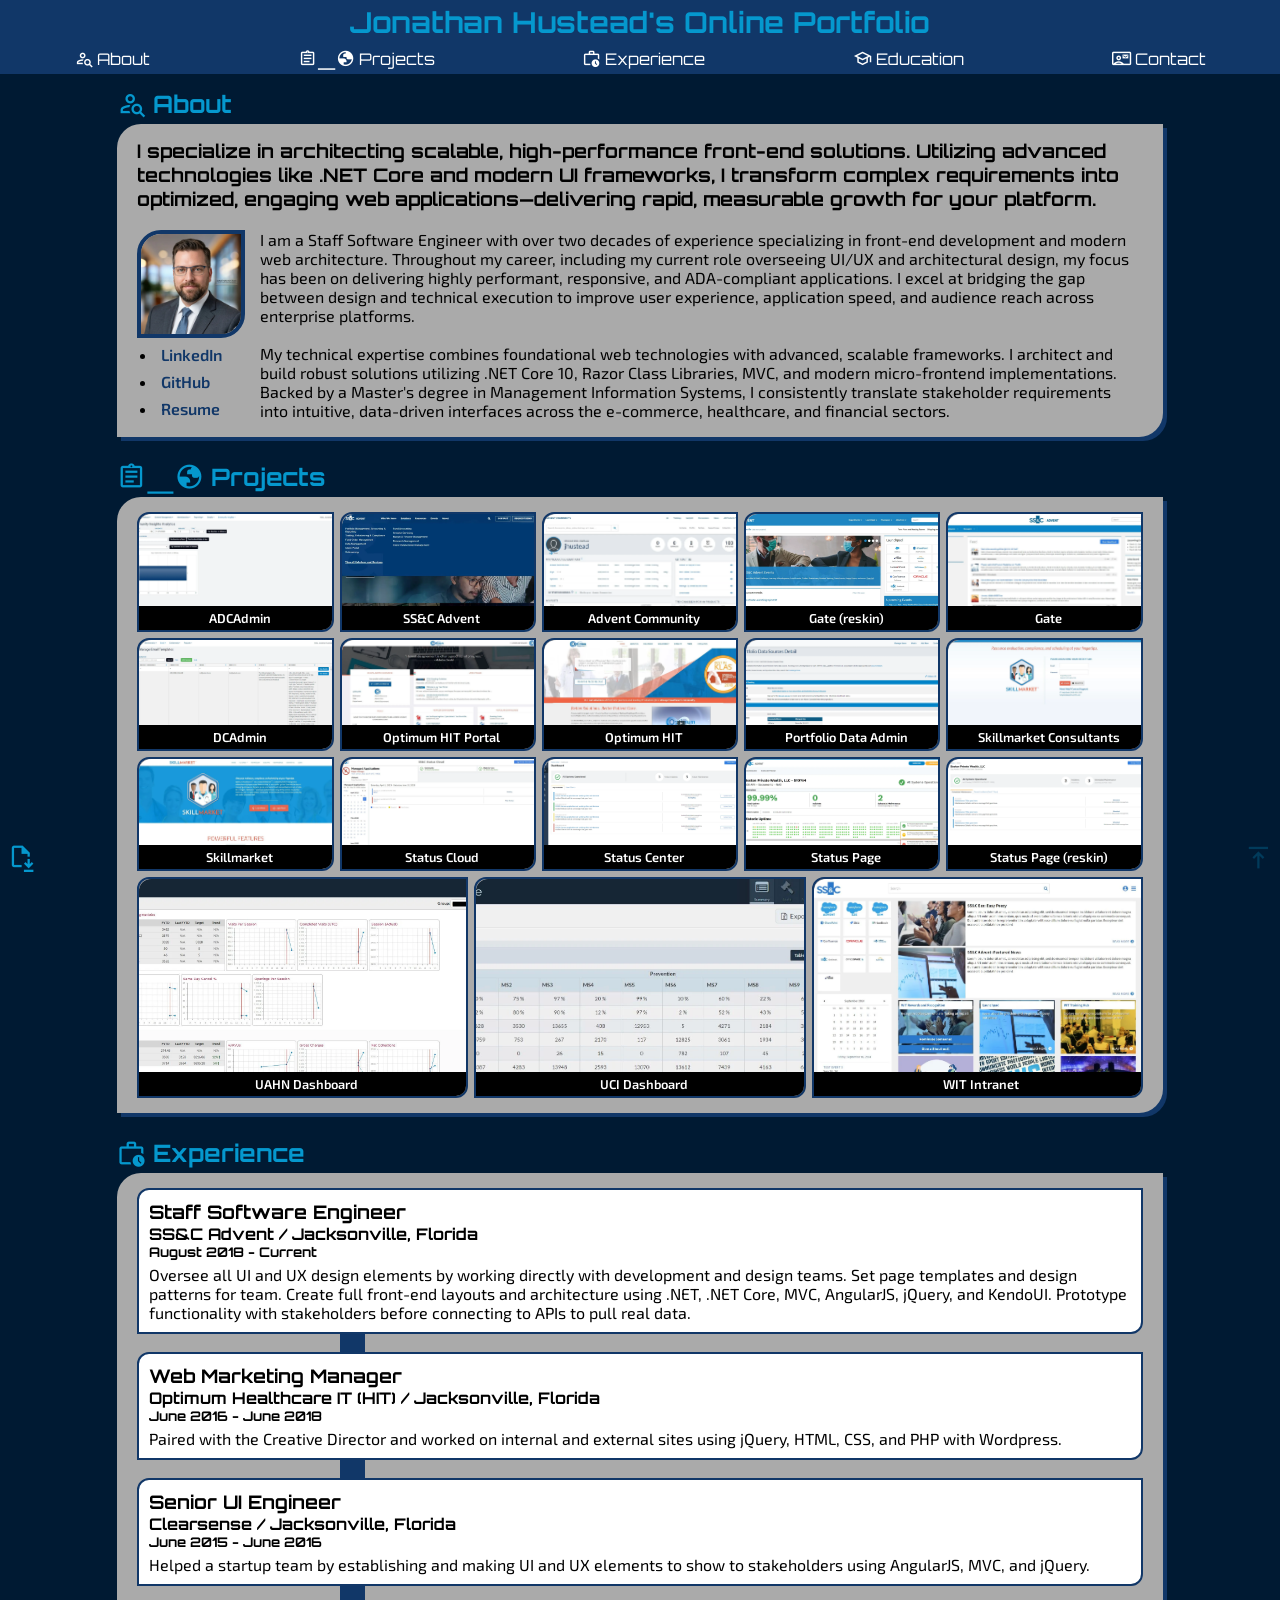
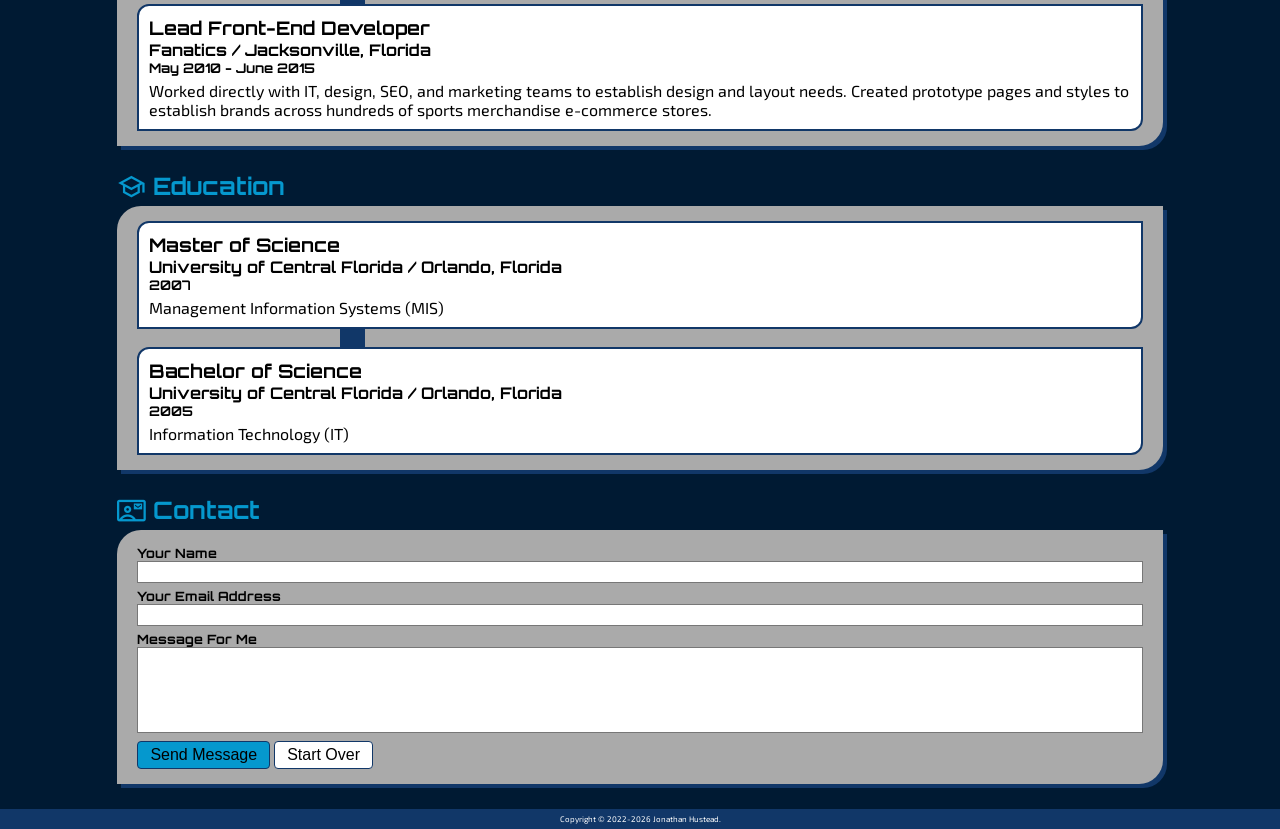
==== index.html @ 358a7ea8 "Added extra line separation in about description" ====
<!doctype html>
<html lang="en">
  <head>
    <!-- Google tag (gtag.js) -->
    <script
      async
      src="https://www.googletagmanager.com/gtag/js?id=G-3V7T5EEXN1"
    ></script>
    <script>
      window.dataLayer = window.dataLayer || [];
      function gtag() {
        dataLayer.push(arguments);
      }
      gtag("js", new Date());

      gtag("config", "G-3V7T5EEXN1");
    </script>

    <meta charset="utf-8" />
    <meta name="viewport" content="width=device-width, initial-scale=1" />
    <meta name="author" content="Jonathan Hustead" />
    <meta name="description" content="Jonathan Hustead's Online Portfolio" />
    <meta
      name="keywords"
      content="jonathan hustead,front end engineer,front end developer,ui,ui developer,ui engineer,ui designer,ux developer,ux engineer,web developer,web engineer,staff software engineer,webmaster,game designer"
    />

    <title>Jonathan Hustead's Online Portfolio</title>

    <link rel="icon" type="image/png" href="/favicon-96x96.png" sizes="96x96" />
    <link rel="icon" type="image/svg+xml" href="/favicon.svg" />
    <link rel="shortcut icon" href="/favicon.ico" />
    <link rel="apple-touch-icon" sizes="180x180" href="/apple-touch-icon.png" />
    <meta name="apple-mobile-web-app-title" content="JonathanHustead.com" />
    <link rel="manifest" href="/site.webmanifest" />
    <link rel="preconnect" href="https://fonts.googleapis.com" />
    <link rel="preconnect" href="https://fonts.gstatic.com" crossorigin />
    <link
      rel="preload"
      as="style"
      onload="
        this.onload = null;
        this.rel = 'stylesheet';
      "
      href="https://fonts.googleapis.com/css2?family=Exo+2:ital,wght@0,100..900;1,100..900&family=Orbitron:wght@400..900&display=swap"
    />
    <noscript
      ><link
        rel="stylesheet"
        href="https://fonts.googleapis.com/css2?family=Exo+2:ital,wght@0,100..900;1,100..900&family=Orbitron:wght@400..900&display=swap"
    /></noscript>

    <link
      rel="preload"
      as="style"
      onload="
        this.onload = null;
        this.rel = 'stylesheet';
      "
      href="https://fonts.googleapis.com/css2?family=Material+Symbols+Outlined:opsz,wght,FILL,GRAD@20..48,100..700,0..1,-50..200"
    />
    <noscript
      ><link
        rel="stylesheet"
        href="https://fonts.googleapis.com/css2?family=Material+Symbols+Outlined:opsz,wght,FILL,GRAD@20..48,100..700,0..1,-50..200"
    /></noscript>

    <link
      rel="preload"
      as="style"
      onload="
        this.onload = null;
        this.rel = 'stylesheet';
      "
      href="styles/global.css"
    />
    <noscript><link rel="stylesheet" href="styles/global.css" /></noscript>

    <link
      rel="preload"
      as="style"
      onload="
        this.onload = null;
        this.rel = 'stylesheet';
      "
      href="styles/responsive.css"
    />
    <noscript><link rel="stylesheet" href="styles/responsive.css" /></noscript>

    <script
      src="https://code.jquery.com/jquery-3.7.1.min.js"
      integrity="sha256-/JqT3SQfawRcv/BIHPThkBvs0OEvtFFmqPF/lYI/Cxo="
      crossorigin="anonymous"
    ></script>
  </head>

  <body>
    <header id="top">
      <h1 class="header-title">Jonathan Hustead's Online Portfolio</h1>
      <nav class="navbar">
        <a href="#about" title="About">
          <span class="material-symbols-outlined"> person_search </span>
          About
        </a>
        <a href="#projects" title="Projects">
          <span class="material-symbols-outlined"> assignment_globe </span>
          Projects
        </a>
        <a href="#experience" title="Experience">
          <span class="material-symbols-outlined"> work_history </span>
          Experience
        </a>
        <a href="#education" title="Education">
          <span class="material-symbols-outlined"> school </span>
          Education
        </a>
        <a href="#contact" title="Contact">
          <span class="material-symbols-outlined"> contact_mail </span>
          Contact
        </a>
      </nav>
    </header>
    <main>
      <div id="about">
        <h2>
          <span class="material-symbols-outlined"> person_search </span>
          About
        </h2>
        <div class="card">
          <h3>
            I specialize in architecting scalable, high-performance front-end
            solutions. Utilizing advanced technologies like .NET Core and modern
            UI frameworks, I transform complex requirements into optimized,
            engaging web applications—delivering rapid, measurable growth for
            your platform.
          </h3>
          <div class="content">
            <div>
              <img
                id="about-img"
                src="images/jonathanhustead.webp"
                alt="Jonathan Hustead"
                width="100"
                height="100"
              />
              <ul id="about-links">
                <li>
                  <a
                    href="https://www.linkedin.com/in/jmhustead"
                    target="_blank"
                    title="My LinkedIn Page"
                    >LinkedIn</a
                  >
                </li>
                <li>
                  <a
                    href="https://github.com/jmhustead81"
                    target="_blank"
                    title="My GitHub Repos"
                    >GitHub</a
                  >
                </li>
                <li>
                  <a
                    href="docs/Resume_Jonathan-Hustead_Front-End-Software-Engineer.pdf"
                    target="_blank"
                    title="Download My Resume"
                    >Resume</a
                  >
                </li>
              </ul>
            </div>
            <p>
              I am a Staff Software Engineer with over two decades of experience
              specializing in front-end development and modern web architecture.
              Throughout my career, including my current role overseeing UI/UX
              and architectural design, my focus has been on delivering highly
              performant, responsive, and ADA-compliant applications. I excel at
              bridging the gap between design and technical execution to improve
              user experience, application speed, and audience reach across
              enterprise platforms.
              <br /><br />
              My technical expertise combines foundational web technologies with
              advanced, scalable frameworks. I architect and build robust
              solutions utilizing .NET Core 10, Razor Class Libraries, MVC, and
              modern micro-frontend implementations. Backed by a Master's degree
              in Management Information Systems, I consistently translate
              stakeholder requirements into intuitive, data-driven interfaces
              across the e-commerce, healthcare, and financial sectors.
            </p>
          </div>
        </div>
      </div>
      <div id="projects">
        <h2>
          <span class="material-symbols-outlined"> assignment_globe </span>
          Projects
        </h2>
        <div class="card">
          <div id="projects-container">
            <figure class="projects-item">
              <a href="javascript:;" title="ADCAdmin">
                <img src="images/projects/web-adcadmin.webp" alt="ADCAdmin" />
                <figcaption>ADCAdmin</figcaption>
              </a>
            </figure>
            <figure class="projects-item">
              <a href="javascript:;" title="SS&amp;C Advent">
                <img
                  src="images/projects/web-advent.webp"
                  alt="SS&amp;C Advent"
                />
                <figcaption>SS&amp;C Advent</figcaption>
              </a>
            </figure>
            <figure class="projects-item">
              <a href="javascript:;" title="Advent Community">
                <img
                  src="images/projects/web-adventcommunity.webp"
                  alt="Advent Community"
                />
                <figcaption>Advent Community</figcaption>
              </a>
            </figure>
            <figure class="projects-item">
              <a href="javascript:;" title="Gate (reskin)">
                <img
                  src="images/projects/web-adventgate-reskin.webp"
                  alt="Gate (reskin)"
                />
                <figcaption>Gate (reskin)</figcaption>
              </a>
            </figure>
            <figure class="projects-item">
              <a href="javascript:;" title="Gate">
                <img src="images/projects/web-adventgate.webp" alt="Gate" />
                <figcaption>Gate</figcaption>
              </a>
            </figure>
            <figure class="projects-item">
              <a href="javascript:;" title="DCAdmin">
                <img src="images/projects/web-dcadmin.webp" alt="DCAdmin" />
                <figcaption>DCAdmin</figcaption>
              </a>
            </figure>
            <figure class="projects-item">
              <a href="javascript:;" title="Optimum HIT Portal">
                <img
                  src="images/projects/web-optimumhit-portal.webp"
                  alt="Optimum HIT Portal"
                />
                <figcaption>Optimum HIT Portal</figcaption>
              </a>
            </figure>
            <figure class="projects-item">
              <a href="javascript:;" title="Optimum HIT">
                <img
                  src="images/projects/web-optimumhit.webp"
                  alt="Optimum HIT"
                />
                <figcaption>Optimum HIT</figcaption>
              </a>
            </figure>
            <figure class="projects-item">
              <a href="javascript:;" title="Portfolio Data Admin">
                <img
                  src="images/projects/web-portfoliodata.webp"
                  alt="Portfolio Data Admin"
                />
                <figcaption>Portfolio Data Admin</figcaption>
              </a>
            </figure>
            <figure class="projects-item">
              <a href="javascript:;" title="Skillmarket Consultants">
                <img
                  src="images/projects/web-skillmarket-consultants.webp"
                  alt="Skillmarket Consultants"
                />
                <figcaption>Skillmarket Consultants</figcaption>
              </a>
            </figure>
            <figure class="projects-item">
              <a href="javascript:;" title="Skillmarket">
                <img
                  src="images/projects/web-skillmarket.webp"
                  alt="Skillmarket"
                />
                <figcaption>Skillmarket</figcaption>
              </a>
            </figure>
            <figure class="projects-item">
              <a href="javascript:;" title="Status Cloud">
                <img
                  src="images/projects/web-status-cloud.webp"
                  alt="Status Cloud"
                />
                <figcaption>Status Cloud</figcaption>
              </a>
            </figure>
            <figure class="projects-item">
              <a href="javascript:;" title="Status Center">
                <img
                  src="images/projects/web-statuscenter.webp"
                  alt="Status Center"
                />
                <figcaption>Status Center</figcaption>
              </a>
            </figure>
            <figure class="projects-item">
              <a href="javascript:;" title="Status Page">
                <img
                  src="images/projects/web-statuspage.webp"
                  alt="Status Page"
                />
                <figcaption>Status Page</figcaption>
              </a>
            </figure>
            <figure class="projects-item">
              <a href="javascript:;" title="Status Page (reskin)">
                <img
                  src="images/projects/web-statuspage2.webp"
                  alt="Status Page (reskin)"
                />
                <figcaption>Status Page (reskin)</figcaption>
              </a>
            </figure>
            <figure class="projects-item">
              <a href="javascript:;" title="UAHN Dashboard">
                <img src="images/projects/web-uahn.webp" alt="UAHN Dashboard" />
                <figcaption>UAHN Dashboard</figcaption>
              </a>
            </figure>
            <figure class="projects-item">
              <a href="javascript:;" title="UCI Dashboard">
                <img src="images/projects/web-uci.webp" alt="UCI Dashboard" />
                <figcaption>UCI Dashboard</figcaption>
              </a>
            </figure>
            <figure class="projects-item">
              <a href="javascript:;" title="WIT Intranet">
                <img
                  src="images/projects/web-wit-intranet.webp"
                  alt="WIT Intranet"
                />
                <figcaption>WIT Intranet</figcaption>
              </a>
            </figure>
          </div>
        </div>
      </div>
      <div id="experience">
        <h2>
          <span class="material-symbols-outlined"> work_history </span>
          Experience
        </h2>
        <div class="card">
          <div id="experience-container">
            <div class="experience-item">
              <h3>Staff Software Engineer</h3>
              <h4>SS&amp;C Advent / Jacksonville, Florida</h4>
              <h5>August 2018 - Current</h5>
              <p>
                Oversee all UI and UX design elements by working directly with
                development and design teams. Set page templates and design
                patterns for team. Create full front-end layouts and
                architecture using .NET, .NET Core, MVC, AngularJS, jQuery, and
                KendoUI. Prototype functionality with stakeholders before
                connecting to APIs to pull real data.
              </p>
            </div>
            <div class="experience-item">
              <h3>Web Marketing Manager</h3>
              <h4>Optimum Healthcare IT (HIT) / Jacksonville, Florida</h4>
              <h5>June 2016 - June 2018</h5>
              <p>
                Paired with the Creative Director and worked on internal and
                external sites using jQuery, HTML, CSS, and PHP with Wordpress.
              </p>
            </div>
            <div class="experience-item">
              <h3>Senior UI Engineer</h3>
              <h4>Clearsense / Jacksonville, Florida</h4>
              <h5>June 2015 - June 2016</h5>
              <p>
                Helped a startup team by establishing and making UI and UX
                elements to show to stakeholders using AngularJS, MVC, and
                jQuery.
              </p>
            </div>
            <div class="experience-item">
              <h3>Lead Front-End Developer</h3>
              <h4>Fanatics / Jacksonville, Florida</h4>
              <h5>May 2010 - June 2015</h5>
              <p>
                Worked directly with IT, design, SEO, and marketing teams to
                establish design and layout needs. Created prototype pages and
                styles to establish brands across hundreds of sports merchandise
                e-commerce stores.
              </p>
            </div>
          </div>
        </div>
      </div>
      <div id="education">
        <h2>
          <span class="material-symbols-outlined"> school </span>
          Education
        </h2>
        <div class="card">
          <div id="education-container">
            <div class="education-item">
              <h3>Master of Science</h3>
              <h4>University of Central Florida / Orlando, Florida</h4>
              <h5>2007</h5>
              <p>Management Information Systems (MIS)</p>
            </div>
            <div class="education-item">
              <h3>Bachelor of Science</h3>
              <h4>University of Central Florida / Orlando, Florida</h4>
              <h5>2005</h5>
              <p>Information Technology (IT)</p>
            </div>
          </div>
        </div>
      </div>
      <div id="contact">
        <h2>
          <span class="material-symbols-outlined"> contact_mail </span>
          Contact
        </h2>
        <div class="card">
          <div id="contact-container">
            <form action="https://api.web3forms.com/submit" method="POST">
              <input
                type="hidden"
                name="access_key"
                value="a78a137a-df4b-4b03-8e67-4c48ba2c4d5e"
              />
              <div class="contact-row">
                <label for="contact-name">Your Name</label>
                <input type="text" id="contact-name" name="name" required />
              </div>
              <div class="contact-row">
                <label for="contact-email">Your Email Address</label>
                <input type="email" id="contact-email" name="email" required />
              </div>
              <div class="contact-row">
                <label for="contact-message">Message For Me</label>
                <textarea
                  name="message"
                  id="contact-message"
                  rows="5"
                  required
                ></textarea>
              </div>
              <div class="contact-row">
                <button type="submit">Send Message</button>
                <button type="reset">Start Over</button>
              </div>
            </form>
          </div>
        </div>
      </div>
    </main>
    <footer>
      <div>
        Copyright &copy; 2022-<span id="footer-current-year">Present</span>
        Jonathan Hustead.
      </div>
    </footer>
    <a
      id="download-resume"
      target="_blank"
      href="docs/Resume_Jonathan-Hustead_Front-End-Software-Engineer.pdf"
      title="Download My Resume"
    >
      <span class="material-symbols-outlined"> file_save </span>
    </a>
    <a id="back-to-top" href="#top" title="Back to top" style="display: none">
      <span class="material-symbols-outlined"> vertical_align_top </span>
    </a>
    <div id="lightbox-bg" style="display: none"></div>
    <div id="lightbox" style="display: none">
      <figure>
        <img id="lightbox-img" src="" alt="" />
        <figcaption id="lightbox-caption"></figcaption>
      </figure>
    </div>
    <script src="scripts/global.js"></script>
  </body>
</html>
---- styles/global.css ----
/* Root */
:root {
  --white: #ffffff;
  --black: #000000;
  --grey: #777777;
  --header-bg: #113768;
  --body-bg: #001a33;
  --primary: #0598ce;
  --secondary: #113768;
  --link: #113768;
  --card-bg: #aaaaaa;
  --footer-bg: #113768;
}

:focus-visible {
  outline: var(--secondary) auto 1px;
}

/* Global */
body {
  background-color: var(--body-bg);
  margin: 0;
  min-width: 320px;
  width: 100%;
  box-sizing: border-box;
  margin: 0 auto;
}

h1,
h2,
h3,
h4,
h5,
h6,
header,
.navbar,
.navbar a,
label {
  font-family: "Orbitron", sans-serif;
  font-optical-sizing: auto;
  font-style: normal;
}

main,
a,
p,
ul,
ol,
li,
input,
textarea,
figure,
figcaption,
footer {
  font-family: "Exo 2", sans-serif;
  font-optical-sizing: auto;
  font-style: normal;
  font-size: 1em;
}

li {
  padding: 4px;
}

h1 {
  margin-top: 0;
  margin-bottom: 0;
  font-size: 1.8em;
  color: var(--primary);
}

h2 {
  margin-top: 0;
  margin-bottom: 5px;
  font-size: 1.5em;
  color: var(--primary);
}

h2 .material-symbols-outlined {
  font-size: 1.2em;
  vertical-align: bottom;
}

h3 {
  margin-top: 0;
}

figcaption {
  padding: 4px;
}

p {
  margin: 0;
}

ul,
ol {
  margin: 0;
  padding-inline-start: 20px;
}

a {
  color: var(--link);
  font-weight: 600;
  text-decoration: none;
}

a:hover,
a:focus,
a:active {
  text-decoration: underline;
}

figure {
  margin: 0;
}

textarea {
  resize: none;
  border: 1px solid var(--grey);
  box-sizing: border-box;
}

input {
  border: 1px solid var(--grey);
  box-sizing: border-box;
}

button {
  cursor: pointer;
}

button:hover,
button:active,
button:focus {
  text-shadow: 0px 0px 1px var(--link);
}

button[type="submit"] {
  background-color: var(--primary);
  color: var(--black);
  border: 1px solid var(--link);
  text-decoration: none;
  border-radius: 4px;
  font-size: 1em;
  padding: 4px 12px;
}

button[type="reset"] {
  background-color: var(--white);
  color: var(--black);
  border: 1px solid var(--link);
  text-decoration: none;
  border-radius: 4px;
  font-size: 1em;
  padding: 4px 12px;
}

/* Layout */
header {
  overflow: hidden;
  width: 100%;
  top: 0;
  left: 0;
  right: 0;
  z-index: 1000;
  background-color: var(--header-bg);
  text-align: center;
  color: var(--white);
  font-weight: 700;
}

.header-title {
  padding: 4px;
}

.navbar {
  display: flex;
  justify-content: center;
}

.navbar .material-symbols-outlined {
  font-size: 1.2em;
  vertical-align: text-top;
}

.navbar a {
  flex: 1 1 auto;
  color: var(--white);
  padding: 5px 10px;
  text-align: center;
  text-decoration: none;
  font-weight: 400;
}

.navbar a:hover,
.navbar a:active,
.navbar a:focus {
  text-shadow: 1px 1px 0 var(--primary);
}

main {
  padding: 15px 15px 0 15px;
  margin: 0 8%;
}

.card {
  background-color: var(--card-bg);
  border-bottom-left-radius: 0;
  border-bottom-right-radius: 24px;
  border-top-left-radius: 24px;
  border-top-right-radius: 0;
  box-shadow: 4px 4px 0 var(--secondary);
  padding: 15px 20px;
  margin-bottom: 25px;
}

footer {
  background-color: var(--footer-bg);
  color: var(--white);
  font-size: 0.5em;
  padding: 5px;
  text-align: center;
}

#download-resume {
  position: fixed;
  bottom: 20px;
  left: 2px;
  color: var(--primary);
  border-radius: 50%;
  padding: 5px;
}

#download-resume .material-symbols-outlined {
  font-size: 1.8em;
}

#back-to-top {
  position: fixed;
  bottom: 20px;
  right: 2px;
  color: var(--primary);
  border-radius: 50%;
  padding: 5px;
}

#back-to-top .material-symbols-outlined {
  font-size: 1.8em;
}

/* About */
#about .card .content {
  display: flex;
}

#about-img {
  border: 4px solid var(--secondary);
  border-bottom-left-radius: 0;
  border-bottom-right-radius: 24px;
  border-top-left-radius: 24px;
  border-top-right-radius: 0;
  margin-right: 15px;
  width: 100px;
  height: 100px;
}

/* Projects */
#projects-container {
  display: flex;
  flex-wrap: wrap;
  width: 100%;
  gap: 6px;
}

.projects-item {
  flex: 1;
  border: 2px solid var(--secondary);
  border-bottom-left-radius: 0;
  border-bottom-right-radius: 12px;
  border-top-left-radius: 12px;
  border-top-right-radius: 0;
  overflow: hidden;
  position: relative;
  min-width: 15vw;
}

.projects-item:hover,
.projects-item:active,
.projects-item:focus {
  opacity: 0.6;
}

.projects-item img {
  border-bottom-left-radius: 0;
  border-bottom-right-radius: 12px;
  border-top-left-radius: 12px;
  border-top-right-radius: 0;
  width: 100%;
  height: 100%;
  object-fit: cover;
}

.projects-item figcaption {
  position: absolute;
  bottom: 0;
  left: 0;
  right: 0;
  width: 100%;
  text-align: center;
  background-color: var(--black);
  color: var(--white);
  cursor: pointer;
  font-size: 0.8em;
}

#lightbox-bg {
  z-index: 1001;
  opacity: 0.8;
  background-color: var(--black);
  position: fixed;
  top: 0;
  left: 0;
  right: 0;
  width: 100%;
  height: 100%;
  cursor: pointer;
}

#lightbox {
  z-index: 1002;
  width: 100%;
  height: auto;
  position: fixed;
  top: 0;
  left: 0;
  right: 0;
  text-align: center;
  overflow: hidden;
  cursor: pointer;
  background-color: transparent;
}

#lightbox figure {
  position: relative;
}

#lightbox-img {
  width: 100%;
  height: 100%;
  object-fit: cover;
}

#lightbox-caption {
  position: absolute;
  top: 0;
  left: 0;
  right: 0;
  width: 100%;
  text-align: center;
  background-color: var(--black);
  color: var(--white);
  cursor: pointer;
}

/* Experience */
.experience-item {
  border: 2px solid var(--secondary);
  border-bottom-left-radius: 0;
  border-bottom-right-radius: 12px;
  border-top-left-radius: 12px;
  border-top-right-radius: 0;
  padding: 10px;
  background-color: var(--white);
  position: relative;
  margin-bottom: 18px;
}

.experience-item:last-child {
  margin-bottom: 0;
}

.experience-item::after {
  content: "";
  position: absolute;
  bottom: -22px;
  left: 20%;
  height: 20px;
  background-color: var(--secondary);
  width: 25px;
}

.experience-item:last-child::after {
  display: none;
}

.experience-item h3,
.experience-item h4,
.experience-item h5 {
  margin: 0;
}

.experience-item p {
  margin-top: 5px;
}

/* Education */
.education-item {
  border: 2px solid var(--secondary);
  border-bottom-left-radius: 0;
  border-bottom-right-radius: 12px;
  border-top-left-radius: 12px;
  border-top-right-radius: 0;
  padding: 10px;
  background-color: var(--white);
  position: relative;
  margin-bottom: 18px;
}

.education-item:last-child {
  margin-bottom: 0;
}

.education-item::after {
  content: "";
  position: absolute;
  bottom: -22px;
  left: 20%;
  height: 20px;
  background-color: var(--secondary);
  width: 25px;
}

.education-item:last-child::after {
  display: none;
}

.education-item.current {
  background-color: var(--secondary);
}

.education-item h3,
.education-item h4,
.education-item h5 {
  margin: 0;
}

.education-item p {
  margin-top: 5px;
}

/* Contact */
.contact-row {
  margin-bottom: 5px;
  width: 100%;
}

.contact-row:last-child {
  margin-bottom: 0;
}

.contact-row label {
  display: block;
  font-size: 0.8em;
  font-weight: 700;
}

.contact-row input,
.contact-row textarea {
  width: 100%;
  font-size: 0.8em;
  padding: 2px 4px;
}
---- styles/global.css ----
/* Root */
:root {
  --white: #ffffff;
  --black: #000000;
  --grey: #777777;
  --header-bg: #113768;
  --body-bg: #001a33;
  --primary: #0598ce;
  --secondary: #113768;
  --link: #113768;
  --card-bg: #aaaaaa;
  --footer-bg: #113768;
}

:focus-visible {
  outline: var(--secondary) auto 1px;
}

/* Global */
body {
  background-color: var(--body-bg);
  margin: 0;
  min-width: 320px;
  width: 100%;
  box-sizing: border-box;
  margin: 0 auto;
}

h1,
h2,
h3,
h4,
h5,
h6,
header,
.navbar,
.navbar a,
label {
  font-family: "Orbitron", sans-serif;
  font-optical-sizing: auto;
  font-style: normal;
}

main,
a,
p,
ul,
ol,
li,
input,
textarea,
figure,
figcaption,
footer {
  font-family: "Exo 2", sans-serif;
  font-optical-sizing: auto;
  font-style: normal;
  font-size: 1em;
}

li {
  padding: 4px;
}

h1 {
  margin-top: 0;
  margin-bottom: 0;
  font-size: 1.8em;
  color: var(--primary);
}

h2 {
  margin-top: 0;
  margin-bottom: 5px;
  font-size: 1.5em;
  color: var(--primary);
}

h2 .material-symbols-outlined {
  font-size: 1.2em;
  vertical-align: bottom;
}

h3 {
  margin-top: 0;
}

figcaption {
  padding: 4px;
}

p {
  margin: 0;
}

ul,
ol {
  margin: 0;
  padding-inline-start: 20px;
}

a {
  color: var(--link);
  font-weight: 600;
  text-decoration: none;
}

a:hover,
a:focus,
a:active {
  text-decoration: underline;
}

figure {
  margin: 0;
}

textarea {
  resize: none;
  border: 1px solid var(--grey);
  box-sizing: border-box;
}

input {
  border: 1px solid var(--grey);
  box-sizing: border-box;
}

button {
  cursor: pointer;
}

button:hover,
button:active,
button:focus {
  text-shadow: 0px 0px 1px var(--link);
}

button[type="submit"] {
  background-color: var(--primary);
  color: var(--black);
  border: 1px solid var(--link);
  text-decoration: none;
  border-radius: 4px;
  font-size: 1em;
  padding: 4px 12px;
}

button[type="reset"] {
  background-color: var(--white);
  color: var(--black);
  border: 1px solid var(--link);
  text-decoration: none;
  border-radius: 4px;
  font-size: 1em;
  padding: 4px 12px;
}

/* Layout */
header {
  overflow: hidden;
  width: 100%;
  top: 0;
  left: 0;
  right: 0;
  z-index: 1000;
  background-color: var(--header-bg);
  text-align: center;
  color: var(--white);
  font-weight: 700;
}

.header-title {
  padding: 4px;
}

.navbar {
  display: flex;
  justify-content: center;
}

.navbar .material-symbols-outlined {
  font-size: 1.2em;
  vertical-align: text-top;
}

.navbar a {
  flex: 1 1 auto;
  color: var(--white);
  padding: 5px 10px;
  text-align: center;
  text-decoration: none;
  font-weight: 400;
}

.navbar a:hover,
.navbar a:active,
.navbar a:focus {
  text-shadow: 1px 1px 0 var(--primary);
}

main {
  padding: 15px 15px 0 15px;
  margin: 0 8%;
}

.card {
  background-color: var(--card-bg);
  border-bottom-left-radius: 0;
  border-bottom-right-radius: 24px;
  border-top-left-radius: 24px;
  border-top-right-radius: 0;
  box-shadow: 4px 4px 0 var(--secondary);
  padding: 15px 20px;
  margin-bottom: 25px;
}

footer {
  background-color: var(--footer-bg);
  color: var(--white);
  font-size: 0.5em;
  padding: 5px;
  text-align: center;
}

#download-resume {
  position: fixed;
  bottom: 20px;
  left: 2px;
  color: var(--primary);
  border-radius: 50%;
  padding: 5px;
}

#download-resume .material-symbols-outlined {
  font-size: 1.8em;
}

#back-to-top {
  position: fixed;
  bottom: 20px;
  right: 2px;
  color: var(--primary);
  border-radius: 50%;
  padding: 5px;
}

#back-to-top .material-symbols-outlined {
  font-size: 1.8em;
}

/* About */
#about .card .content {
  display: flex;
}

#about-img {
  border: 4px solid var(--secondary);
  border-bottom-left-radius: 0;
  border-bottom-right-radius: 24px;
  border-top-left-radius: 24px;
  border-top-right-radius: 0;
  margin-right: 15px;
  width: 100px;
  height: 100px;
}

/* Projects */
#projects-container {
  display: flex;
  flex-wrap: wrap;
  width: 100%;
  gap: 6px;
}

.projects-item {
  flex: 1;
  border: 2px solid var(--secondary);
  border-bottom-left-radius: 0;
  border-bottom-right-radius: 12px;
  border-top-left-radius: 12px;
  border-top-right-radius: 0;
  overflow: hidden;
  position: relative;
  min-width: 15vw;
}

.projects-item:hover,
.projects-item:active,
.projects-item:focus {
  opacity: 0.6;
}

.projects-item img {
  border-bottom-left-radius: 0;
  border-bottom-right-radius: 12px;
  border-top-left-radius: 12px;
  border-top-right-radius: 0;
  width: 100%;
  height: 100%;
  object-fit: cover;
}

.projects-item figcaption {
  position: absolute;
  bottom: 0;
  left: 0;
  right: 0;
  width: 100%;
  text-align: center;
  background-color: var(--black);
  color: var(--white);
  cursor: pointer;
  font-size: 0.8em;
}

#lightbox-bg {
  z-index: 1001;
  opacity: 0.8;
  background-color: var(--black);
  position: fixed;
  top: 0;
  left: 0;
  right: 0;
  width: 100%;
  height: 100%;
  cursor: pointer;
}

#lightbox {
  z-index: 1002;
  width: 100%;
  height: auto;
  position: fixed;
  top: 0;
  left: 0;
  right: 0;
  text-align: center;
  overflow: hidden;
  cursor: pointer;
  background-color: transparent;
}

#lightbox figure {
  position: relative;
}

#lightbox-img {
  width: 100%;
  height: 100%;
  object-fit: cover;
}

#lightbox-caption {
  position: absolute;
  top: 0;
  left: 0;
  right: 0;
  width: 100%;
  text-align: center;
  background-color: var(--black);
  color: var(--white);
  cursor: pointer;
}

/* Experience */
.experience-item {
  border: 2px solid var(--secondary);
  border-bottom-left-radius: 0;
  border-bottom-right-radius: 12px;
  border-top-left-radius: 12px;
  border-top-right-radius: 0;
  padding: 10px;
  background-color: var(--white);
  position: relative;
  margin-bottom: 18px;
}

.experience-item:last-child {
  margin-bottom: 0;
}

.experience-item::after {
  content: "";
  position: absolute;
  bottom: -22px;
  left: 20%;
  height: 20px;
  background-color: var(--secondary);
  width: 25px;
}

.experience-item:last-child::after {
  display: none;
}

.experience-item h3,
.experience-item h4,
.experience-item h5 {
  margin: 0;
}

.experience-item p {
  margin-top: 5px;
}

/* Education */
.education-item {
  border: 2px solid var(--secondary);
  border-bottom-left-radius: 0;
  border-bottom-right-radius: 12px;
  border-top-left-radius: 12px;
  border-top-right-radius: 0;
  padding: 10px;
  background-color: var(--white);
  position: relative;
  margin-bottom: 18px;
}

.education-item:last-child {
  margin-bottom: 0;
}

.education-item::after {
  content: "";
  position: absolute;
  bottom: -22px;
  left: 20%;
  height: 20px;
  background-color: var(--secondary);
  width: 25px;
}

.education-item:last-child::after {
  display: none;
}

.education-item.current {
  background-color: var(--secondary);
}

.education-item h3,
.education-item h4,
.education-item h5 {
  margin: 0;
}

.education-item p {
  margin-top: 5px;
}

/* Contact */
.contact-row {
  margin-bottom: 5px;
  width: 100%;
}

.contact-row:last-child {
  margin-bottom: 0;
}

.contact-row label {
  display: block;
  font-size: 0.8em;
  font-weight: 700;
}

.contact-row input,
.contact-row textarea {
  width: 100%;
  font-size: 0.8em;
  padding: 2px 4px;
}
---- styles/responsive.css ----
@media (max-width: 768px) {
  .header-title {
    font-size: 1.4em;
  }

  .navbar a {
    font-size: 1em;
  }

  h2 {
    font-size: 1.2em;
  }
}

@media (max-width: 576px) {
  .header-title {
    font-size: 1.2em;
  }

  .navbar a {
    color: transparent;
    padding: 0;
    width: 20%;
  }

  .navbar .material-symbols-outlined {
    font-size: 1.6em;
    color: var(--white);
    margin-bottom: -10px;
    margin-top: 5px;
    width: 100%;
  }

  ul,
  ol {
    padding-inline-start: 0;
    width: 100%;
    list-style-type: none;
  }

  li {
    margin-top: 5px;
  }

  main {
    margin: 0 2%;
  }

  #about .card .content {
    flex-direction: column;
  }

  #about .card .content > div {
    text-align: center;
  }

  #about-img {
    width: 50%;
    height: auto;
    margin: 0;
  }

  #about p {
    margin-top: 10px;
  }

  .projects-item {
    min-width: 25vw;
  }

  #download-resume,
  #back-to-top {
    background-color: var(--secondary);
  }
}
---- styles/responsive.css ----
@media (max-width: 768px) {
  .header-title {
    font-size: 1.4em;
  }

  .navbar a {
    font-size: 1em;
  }

  h2 {
    font-size: 1.2em;
  }
}

@media (max-width: 576px) {
  .header-title {
    font-size: 1.2em;
  }

  .navbar a {
    color: transparent;
    padding: 0;
    width: 20%;
  }

  .navbar .material-symbols-outlined {
    font-size: 1.6em;
    color: var(--white);
    margin-bottom: -10px;
    margin-top: 5px;
    width: 100%;
  }

  ul,
  ol {
    padding-inline-start: 0;
    width: 100%;
    list-style-type: none;
  }

  li {
    margin-top: 5px;
  }

  main {
    margin: 0 2%;
  }

  #about .card .content {
    flex-direction: column;
  }

  #about .card .content > div {
    text-align: center;
  }

  #about-img {
    width: 50%;
    height: auto;
    margin: 0;
  }

  #about p {
    margin-top: 10px;
  }

  .projects-item {
    min-width: 25vw;
  }

  #download-resume,
  #back-to-top {
    background-color: var(--secondary);
  }
}
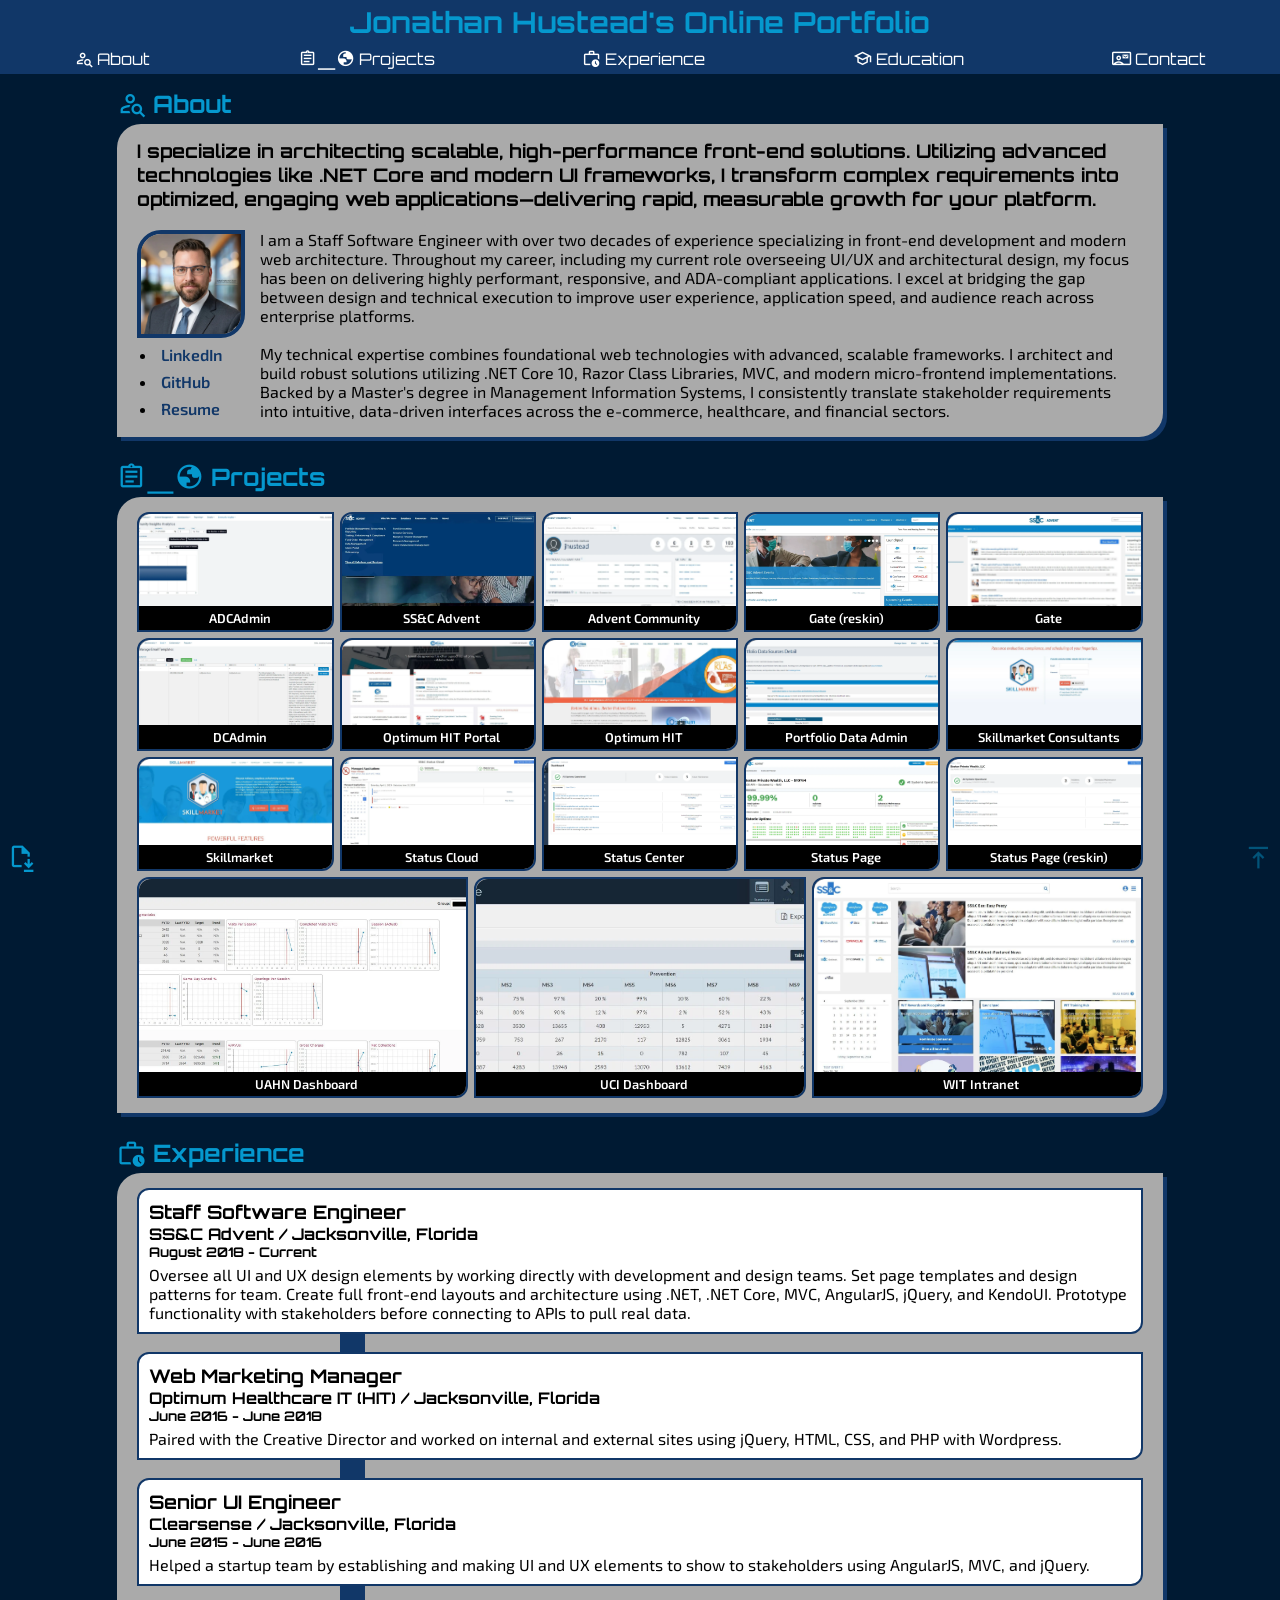
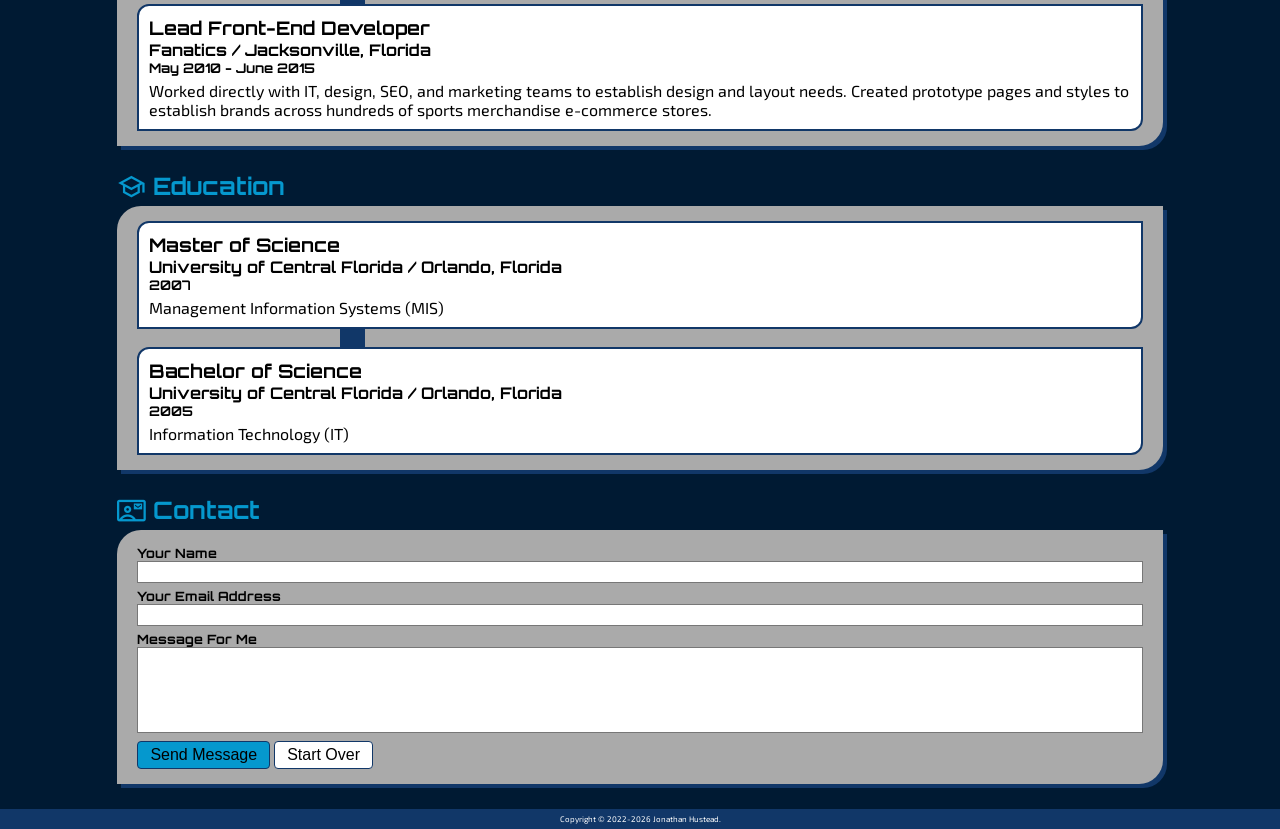
==== commit 21e10793: "Updated resume formatting" ====
--- a/index.html
+++ b/index.html
@@ -162,7 +162,7 @@
                 </li>
                 <li>
                   <a
-                    href="docs/Resume_Jonathan-Hustead_Front-End-Software-Engineer.pdf"
+                    href="docs/Jonathan_Hustead_Resume.pdf"
                     target="_blank"
                     title="Download My Resume"
                     >Resume</a
@@ -471,7 +471,7 @@
     <a
       id="download-resume"
       target="_blank"
-      href="docs/Resume_Jonathan-Hustead_Front-End-Software-Engineer.pdf"
+      href="docs/Jonathan_Hustead_Resume.pdf"
       title="Download My Resume"
     >
       <span class="material-symbols-outlined"> file_save </span>
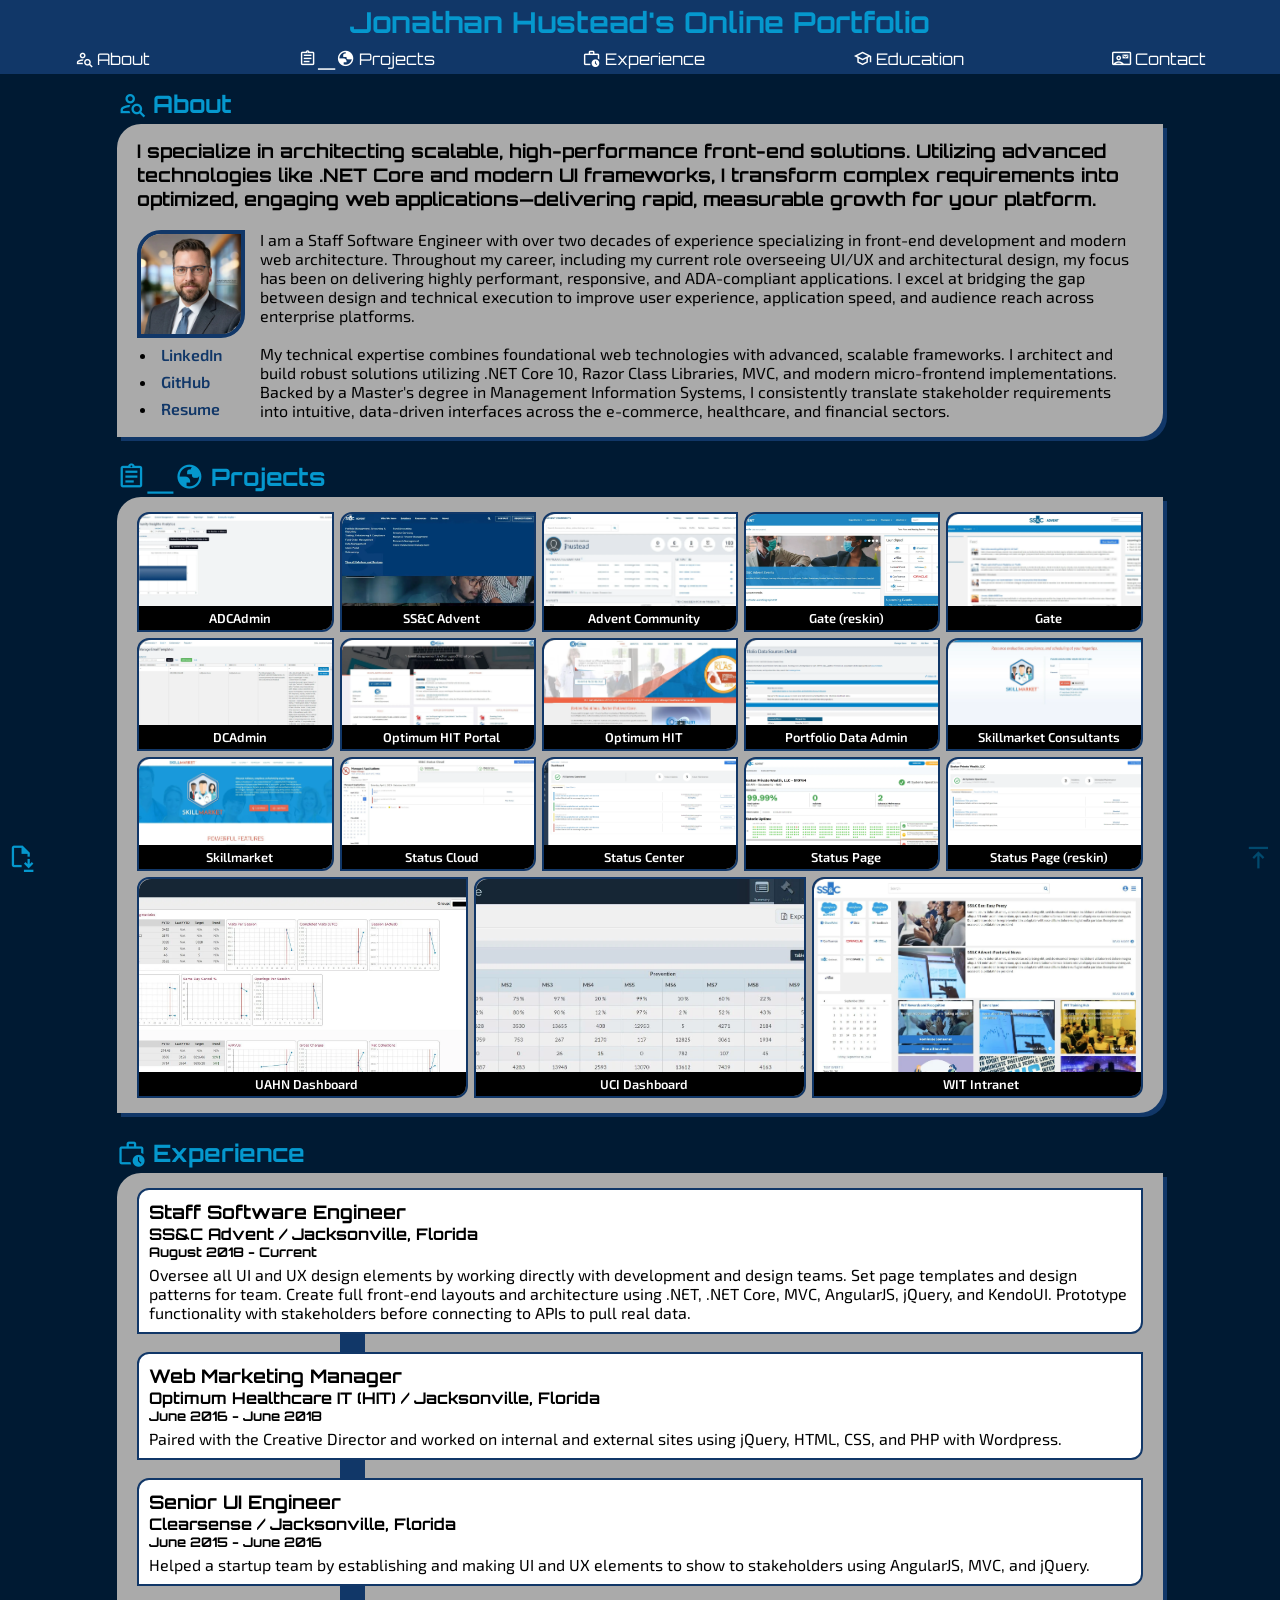
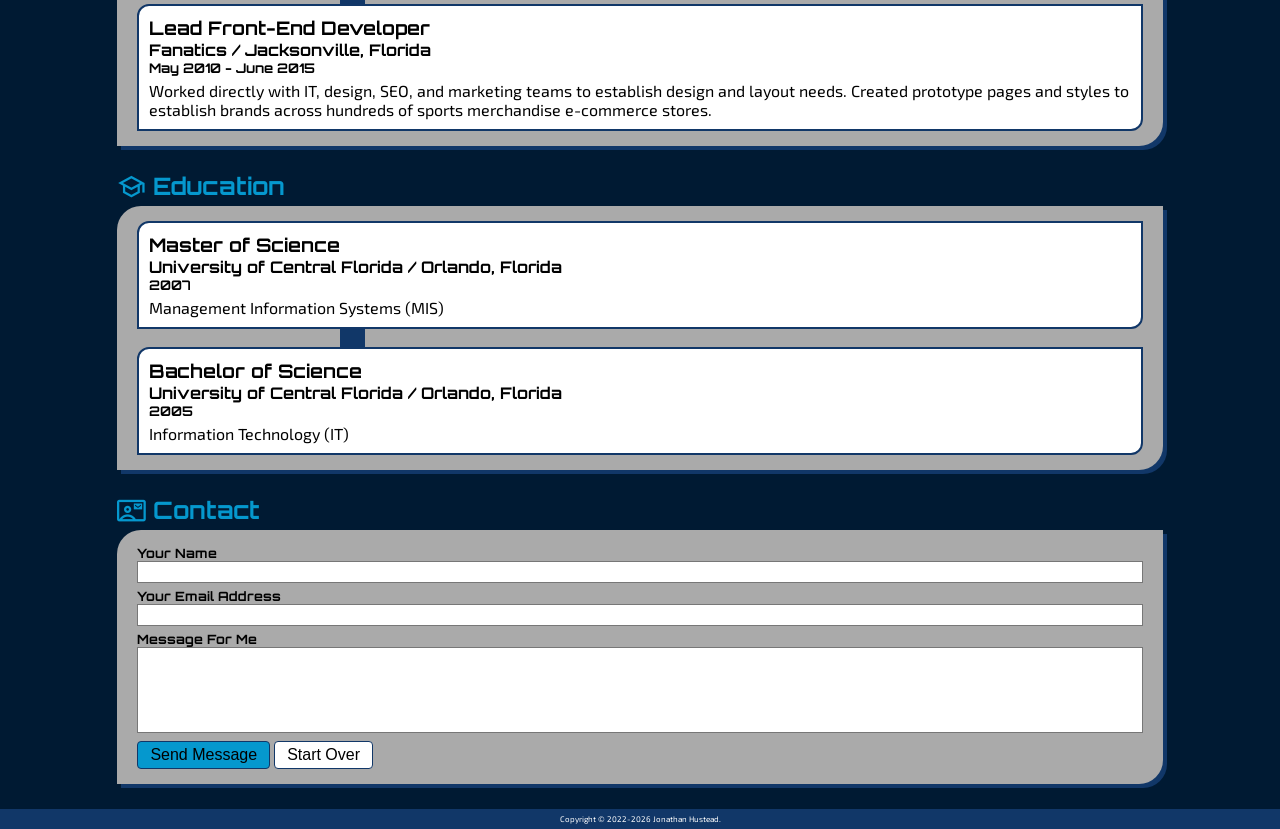
==== commit 4f0e95cb: "Reformatted resume" ====
--- a/index.html
+++ b/index.html
@@ -162,7 +162,7 @@
                 </li>
                 <li>
                   <a
-                    href="docs/Jonathan_Hustead_Resume.pdf"
+                    href="docs/Resume_JonathanHustead_StaffSoftwareEngineer.pdf"
                     target="_blank"
                     title="Download My Resume"
                     >Resume</a
@@ -471,7 +471,7 @@
     <a
       id="download-resume"
       target="_blank"
-      href="docs/Jonathan_Hustead_Resume.pdf"
+      href="docs/Resume_JonathanHustead_StaffSoftwareEngineer.pdf"
       title="Download My Resume"
     >
       <span class="material-symbols-outlined"> file_save </span>
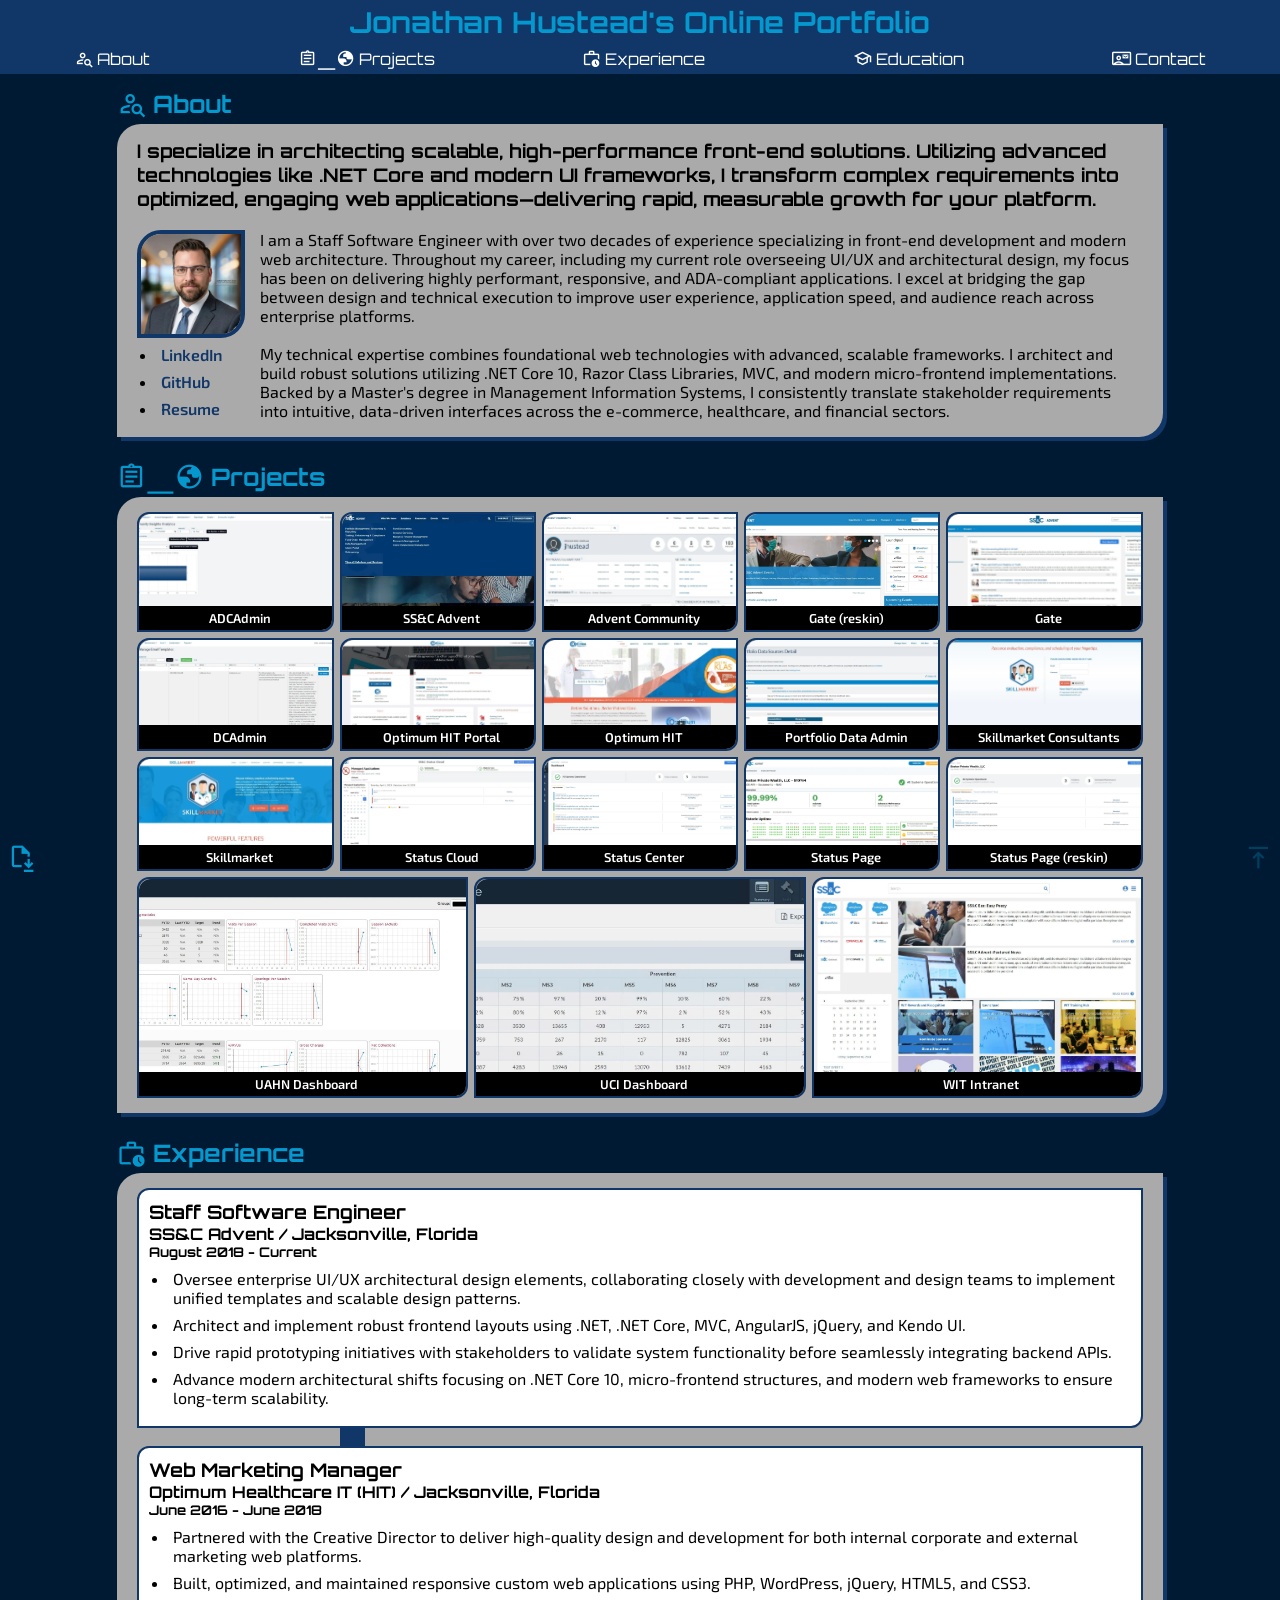
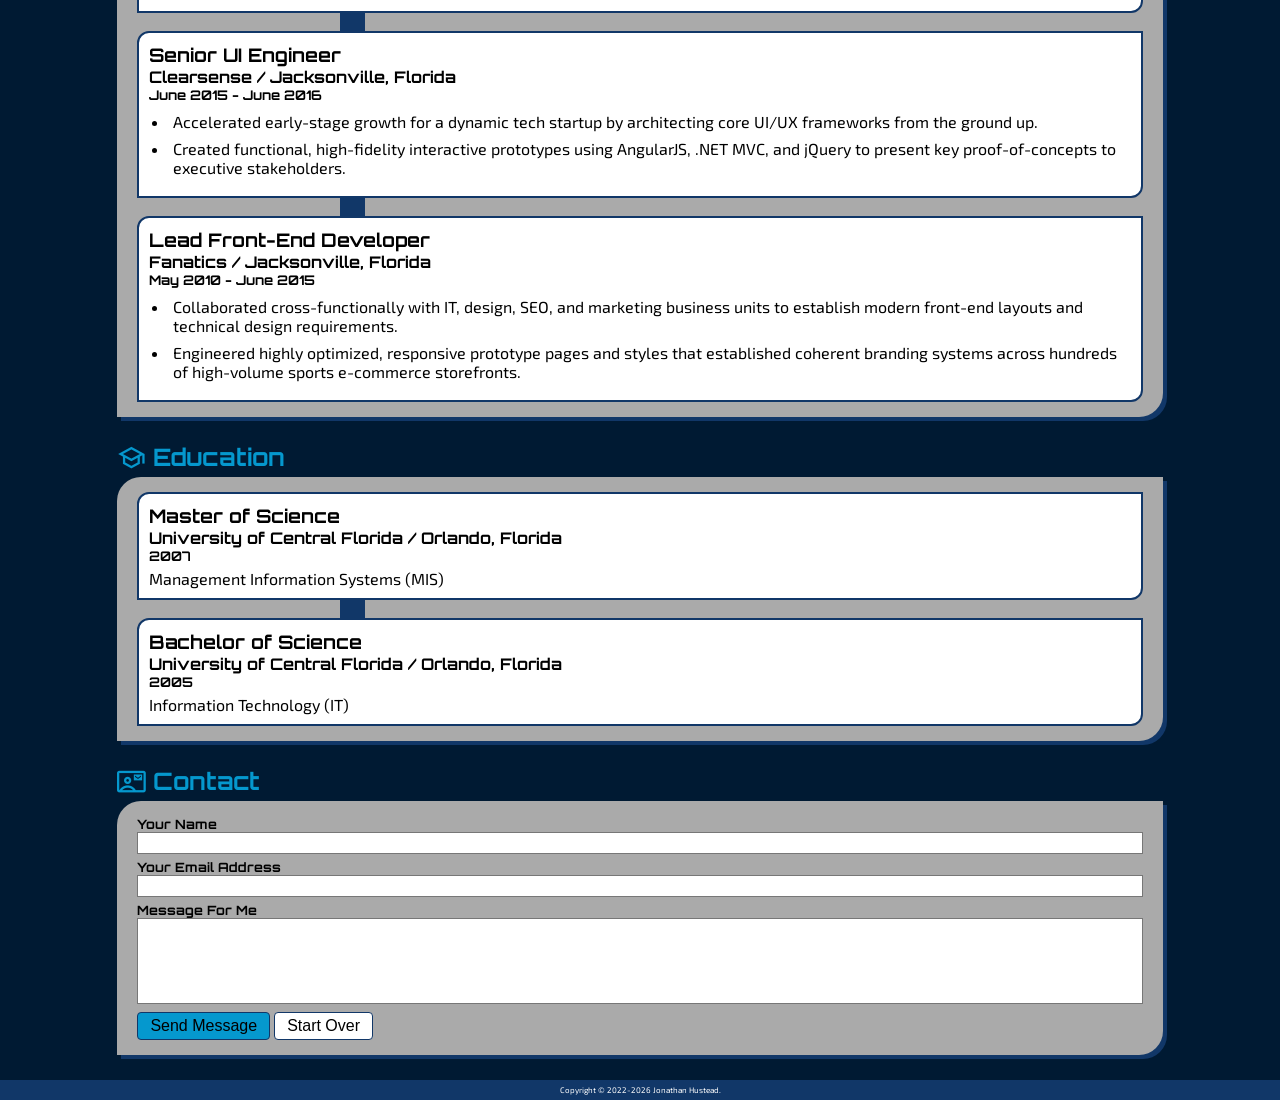
==== commit e2ba2d9e: "Updated experience details" ====
--- a/index.html
+++ b/index.html
@@ -360,12 +360,12 @@
               <h4>SS&amp;C Advent / Jacksonville, Florida</h4>
               <h5>August 2018 - Current</h5>
               <p>
-                Oversee all UI and UX design elements by working directly with
-                development and design teams. Set page templates and design
-                patterns for team. Create full front-end layouts and
-                architecture using .NET, .NET Core, MVC, AngularJS, jQuery, and
-                KendoUI. Prototype functionality with stakeholders before
-                connecting to APIs to pull real data.
+                <ul>
+                  <li>Oversee enterprise UI/UX architectural design elements, collaborating closely with development and design teams to implement unified templates and scalable design patterns.</li>
+                  <li>Architect and implement robust frontend layouts using .NET, .NET Core, MVC, AngularJS, jQuery, and Kendo UI.</li>
+                  <li>Drive rapid prototyping initiatives with stakeholders to validate system functionality before seamlessly integrating backend APIs.</li>
+                  <li>Advance modern architectural shifts focusing on .NET Core 10, micro-frontend structures, and modern web frameworks to ensure long-term scalability.</li>
+                </ul>
               </p>
             </div>
             <div class="experience-item">
@@ -373,8 +373,10 @@
               <h4>Optimum Healthcare IT (HIT) / Jacksonville, Florida</h4>
               <h5>June 2016 - June 2018</h5>
               <p>
-                Paired with the Creative Director and worked on internal and
-                external sites using jQuery, HTML, CSS, and PHP with Wordpress.
+                <ul>
+                  <li>Partnered with the Creative Director to deliver high-quality design and development for both internal corporate and external marketing web platforms.</li>
+                  <li>Built, optimized, and maintained responsive custom web applications using PHP, WordPress, jQuery, HTML5, and CSS3.</li>
+                </ul>
               </p>
             </div>
             <div class="experience-item">
@@ -382,9 +384,10 @@
               <h4>Clearsense / Jacksonville, Florida</h4>
               <h5>June 2015 - June 2016</h5>
               <p>
-                Helped a startup team by establishing and making UI and UX
-                elements to show to stakeholders using AngularJS, MVC, and
-                jQuery.
+                <ul>
+                  <li>Accelerated early-stage growth for a dynamic tech startup by architecting core UI/UX frameworks from the ground up.</li>
+                  <li>Created functional, high-fidelity interactive prototypes using AngularJS, .NET MVC, and jQuery to present key proof-of-concepts to executive stakeholders.</li>
+                </ul>
               </p>
             </div>
             <div class="experience-item">
@@ -392,10 +395,10 @@
               <h4>Fanatics / Jacksonville, Florida</h4>
               <h5>May 2010 - June 2015</h5>
               <p>
-                Worked directly with IT, design, SEO, and marketing teams to
-                establish design and layout needs. Created prototype pages and
-                styles to establish brands across hundreds of sports merchandise
-                e-commerce stores.
+                <ul>
+                  <li>Collaborated cross-functionally with IT, design, SEO, and marketing business units to establish modern front-end layouts and technical design requirements.</li>
+                  <li>Engineered highly optimized, responsive prototype pages and styles that established coherent branding systems across hundreds of high-volume sports e-commerce storefronts.</li>
+                </ul>
               </p>
             </div>
           </div>
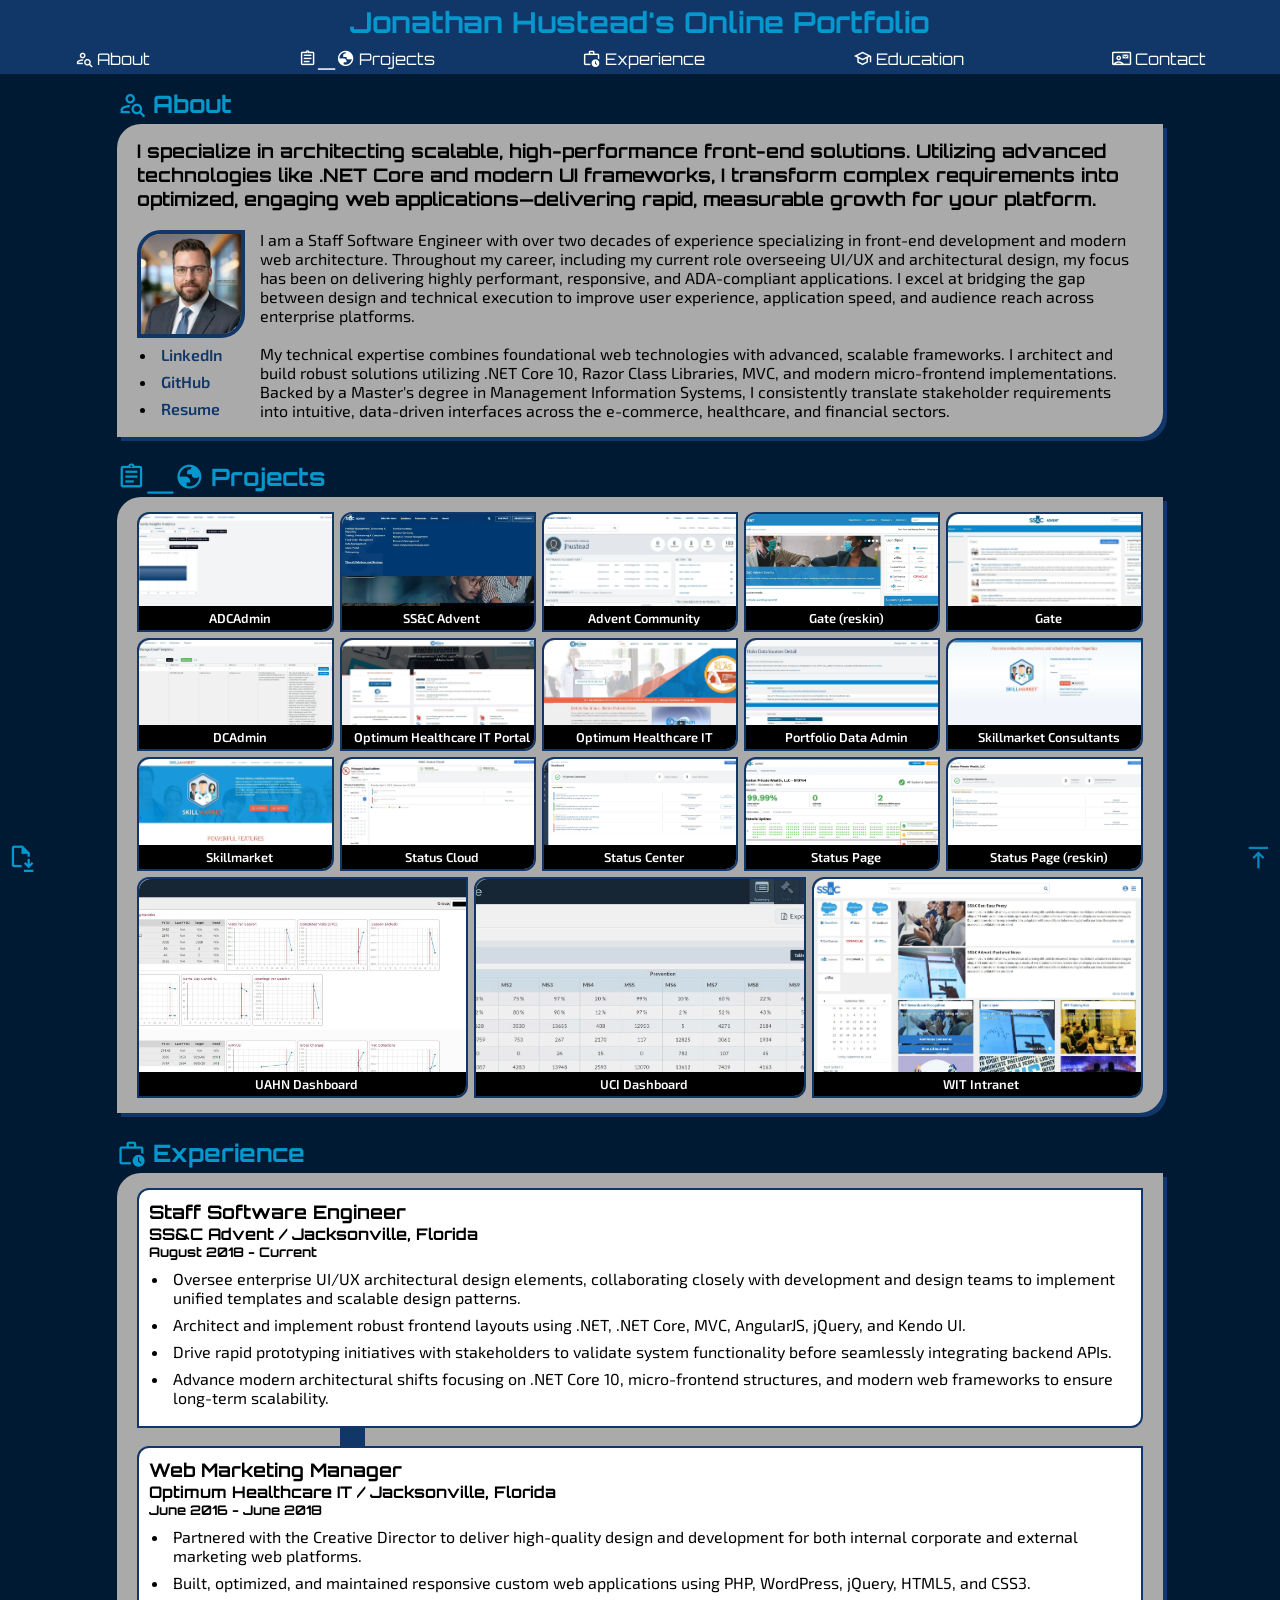
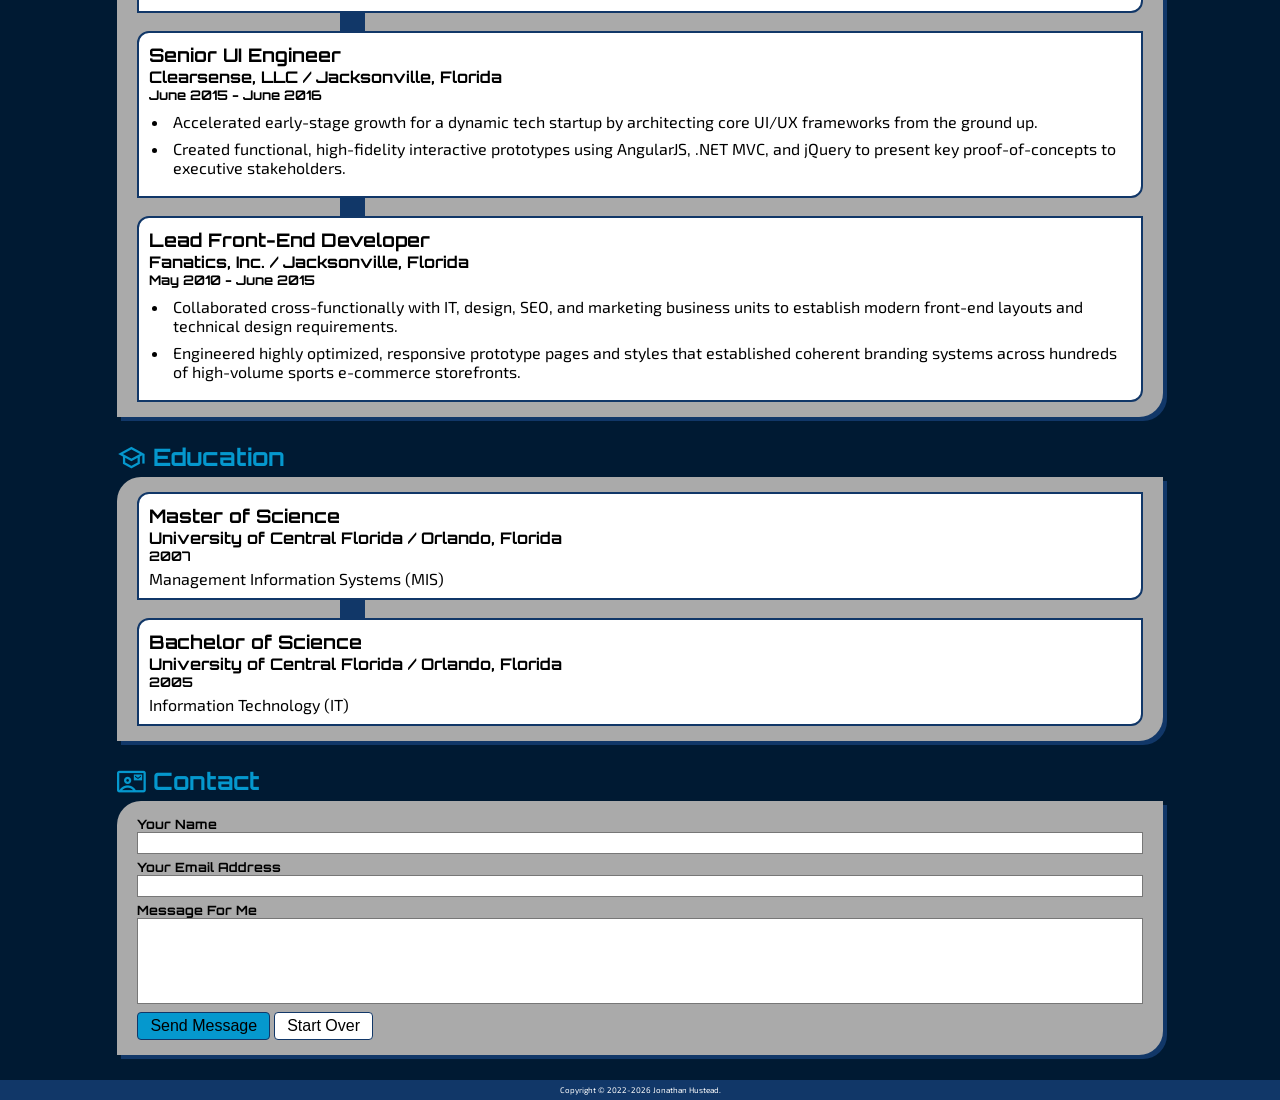
==== commit 1ba1060f: "Updated resume PDF" ====
--- a/index.html
+++ b/index.html
@@ -162,7 +162,7 @@
                 </li>
                 <li>
                   <a
-                    href="docs/Resume_JonathanHustead_StaffSoftwareEngineer.pdf"
+                    href="docs/Resume_Jonathan_Hustead_Staff_Software_Engineer.pdf"
                     target="_blank"
                     title="Download My Resume"
                     >Resume</a
@@ -244,21 +244,21 @@
               </a>
             </figure>
             <figure class="projects-item">
-              <a href="javascript:;" title="Optimum HIT Portal">
+              <a href="javascript:;" title="Optimum Healthcare IT Portal">
                 <img
                   src="images/projects/web-optimumhit-portal.webp"
-                  alt="Optimum HIT Portal"
-                />
-                <figcaption>Optimum HIT Portal</figcaption>
-              </a>
-            </figure>
-            <figure class="projects-item">
-              <a href="javascript:;" title="Optimum HIT">
+                  alt="Optimum Healthcare IT Portal"
+                />
+                <figcaption>Optimum Healthcare IT Portal</figcaption>
+              </a>
+            </figure>
+            <figure class="projects-item">
+              <a href="javascript:;" title="Optimum Healthcare IT">
                 <img
                   src="images/projects/web-optimumhit.webp"
-                  alt="Optimum HIT"
-                />
-                <figcaption>Optimum HIT</figcaption>
+                  alt="Optimum Healthcare IT"
+                />
+                <figcaption>Optimum Healthcare IT</figcaption>
               </a>
             </figure>
             <figure class="projects-item">
@@ -357,7 +357,7 @@
           <div id="experience-container">
             <div class="experience-item">
               <h3>Staff Software Engineer</h3>
-              <h4>SS&amp;C Advent / Jacksonville, Florida</h4>
+              <h4>SS&C Advent / Jacksonville, Florida</h4>
               <h5>August 2018 - Current</h5>
               <p>
                 <ul>
@@ -370,7 +370,7 @@
             </div>
             <div class="experience-item">
               <h3>Web Marketing Manager</h3>
-              <h4>Optimum Healthcare IT (HIT) / Jacksonville, Florida</h4>
+              <h4>Optimum Healthcare IT / Jacksonville, Florida</h4>
               <h5>June 2016 - June 2018</h5>
               <p>
                 <ul>
@@ -381,7 +381,7 @@
             </div>
             <div class="experience-item">
               <h3>Senior UI Engineer</h3>
-              <h4>Clearsense / Jacksonville, Florida</h4>
+              <h4>Clearsense, LLC / Jacksonville, Florida</h4>
               <h5>June 2015 - June 2016</h5>
               <p>
                 <ul>
@@ -392,7 +392,7 @@
             </div>
             <div class="experience-item">
               <h3>Lead Front-End Developer</h3>
-              <h4>Fanatics / Jacksonville, Florida</h4>
+              <h4>Fanatics, Inc. / Jacksonville, Florida</h4>
               <h5>May 2010 - June 2015</h5>
               <p>
                 <ul>
@@ -474,7 +474,7 @@
     <a
       id="download-resume"
       target="_blank"
-      href="docs/Resume_JonathanHustead_StaffSoftwareEngineer.pdf"
+      href="docs/Resume_Jonathan_Hustead_Staff_Software_Engineer.pdf"
       title="Download My Resume"
     >
       <span class="material-symbols-outlined"> file_save </span>
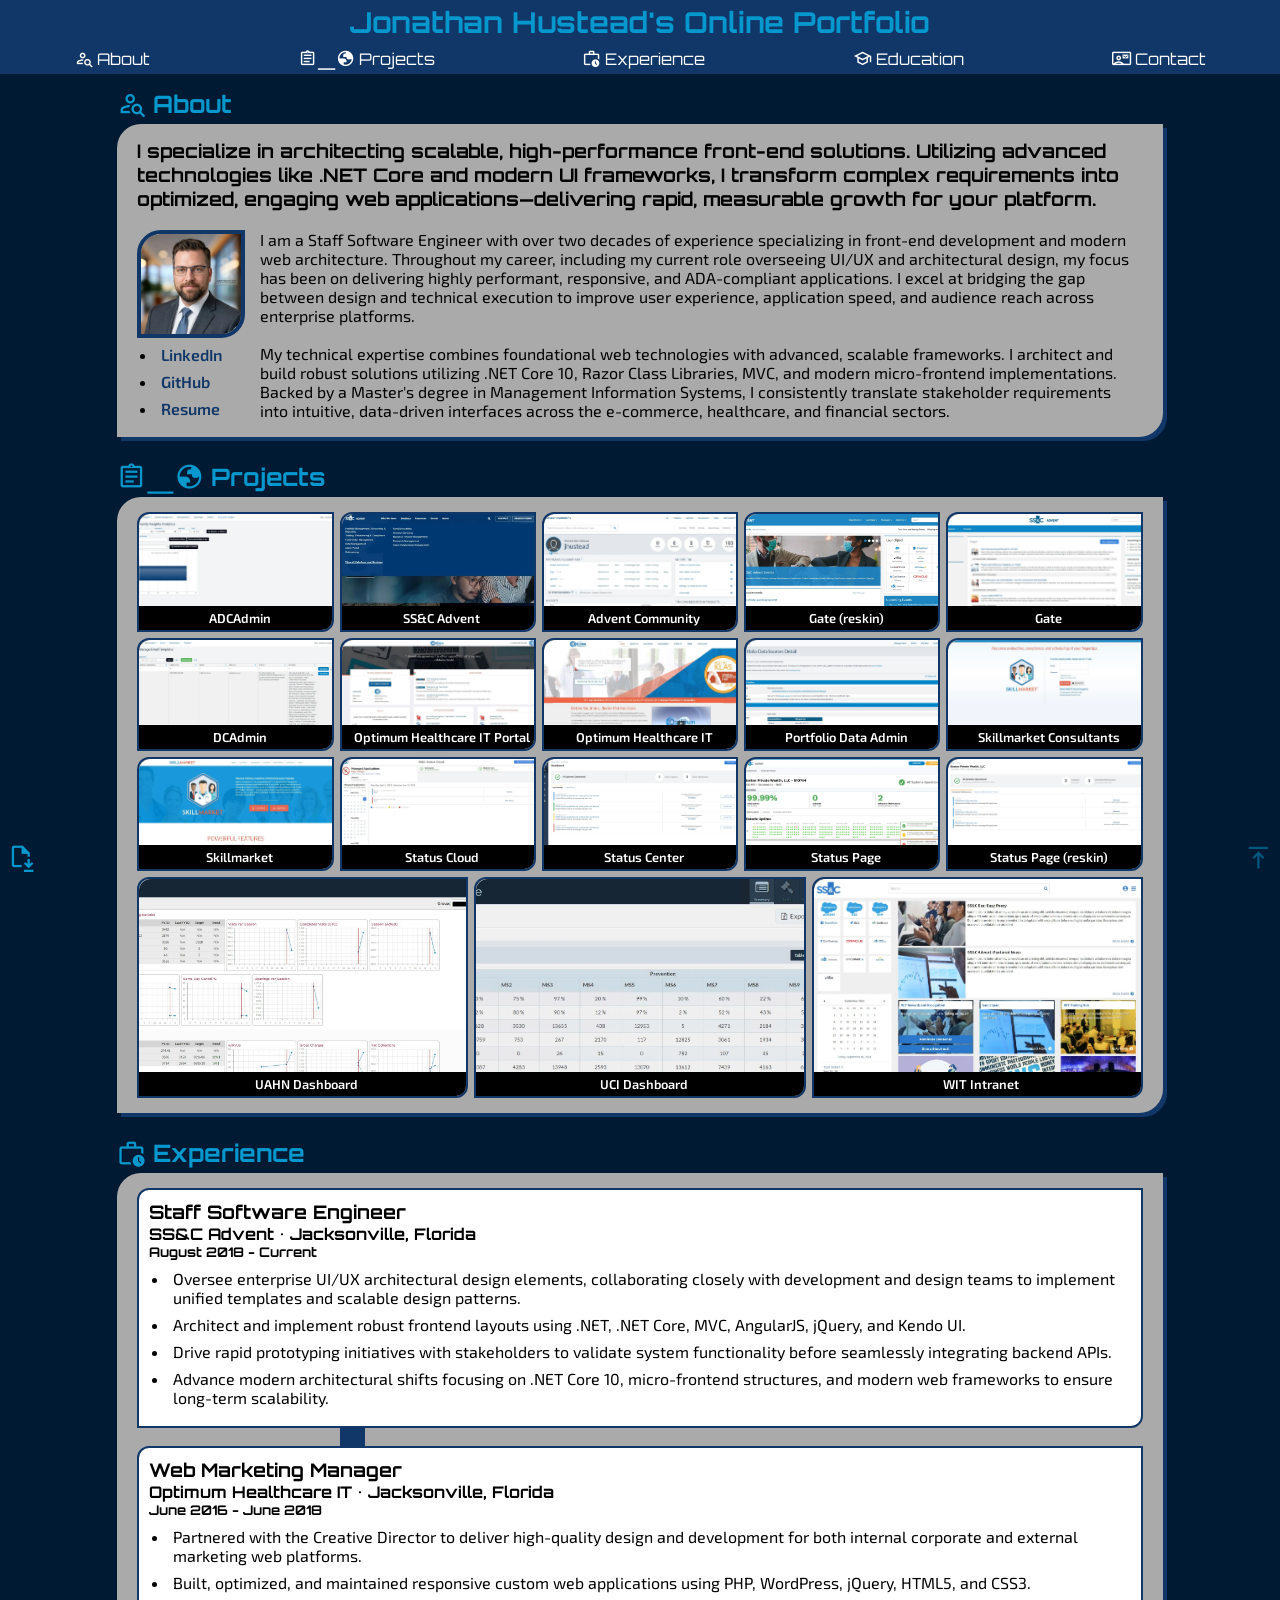
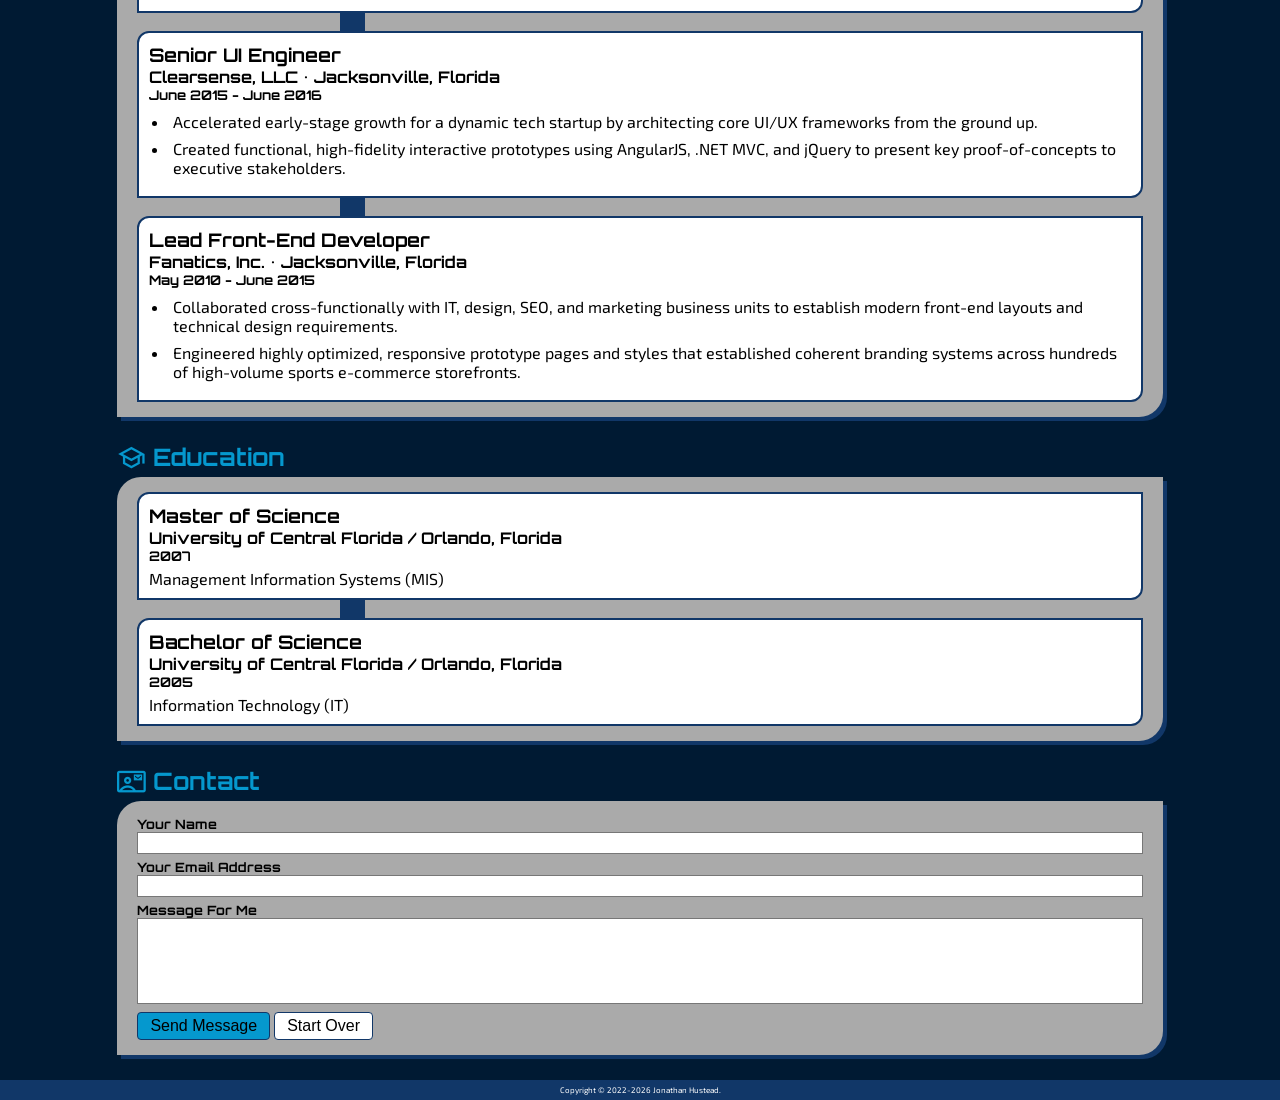
==== commit f1993c05: "Updated city separator to bullet" ====
--- a/index.html
+++ b/index.html
@@ -357,7 +357,7 @@
           <div id="experience-container">
             <div class="experience-item">
               <h3>Staff Software Engineer</h3>
-              <h4>SS&C Advent / Jacksonville, Florida</h4>
+              <h4>SS&C Advent &bull; Jacksonville, Florida</h4>
               <h5>August 2018 - Current</h5>
               <p>
                 <ul>
@@ -370,7 +370,7 @@
             </div>
             <div class="experience-item">
               <h3>Web Marketing Manager</h3>
-              <h4>Optimum Healthcare IT / Jacksonville, Florida</h4>
+              <h4>Optimum Healthcare IT &bull; Jacksonville, Florida</h4>
               <h5>June 2016 - June 2018</h5>
               <p>
                 <ul>
@@ -381,7 +381,7 @@
             </div>
             <div class="experience-item">
               <h3>Senior UI Engineer</h3>
-              <h4>Clearsense, LLC / Jacksonville, Florida</h4>
+              <h4>Clearsense, LLC &bull; Jacksonville, Florida</h4>
               <h5>June 2015 - June 2016</h5>
               <p>
                 <ul>
@@ -392,7 +392,7 @@
             </div>
             <div class="experience-item">
               <h3>Lead Front-End Developer</h3>
-              <h4>Fanatics, Inc. / Jacksonville, Florida</h4>
+              <h4>Fanatics, Inc. &bull; Jacksonville, Florida</h4>
               <h5>May 2010 - June 2015</h5>
               <p>
                 <ul>
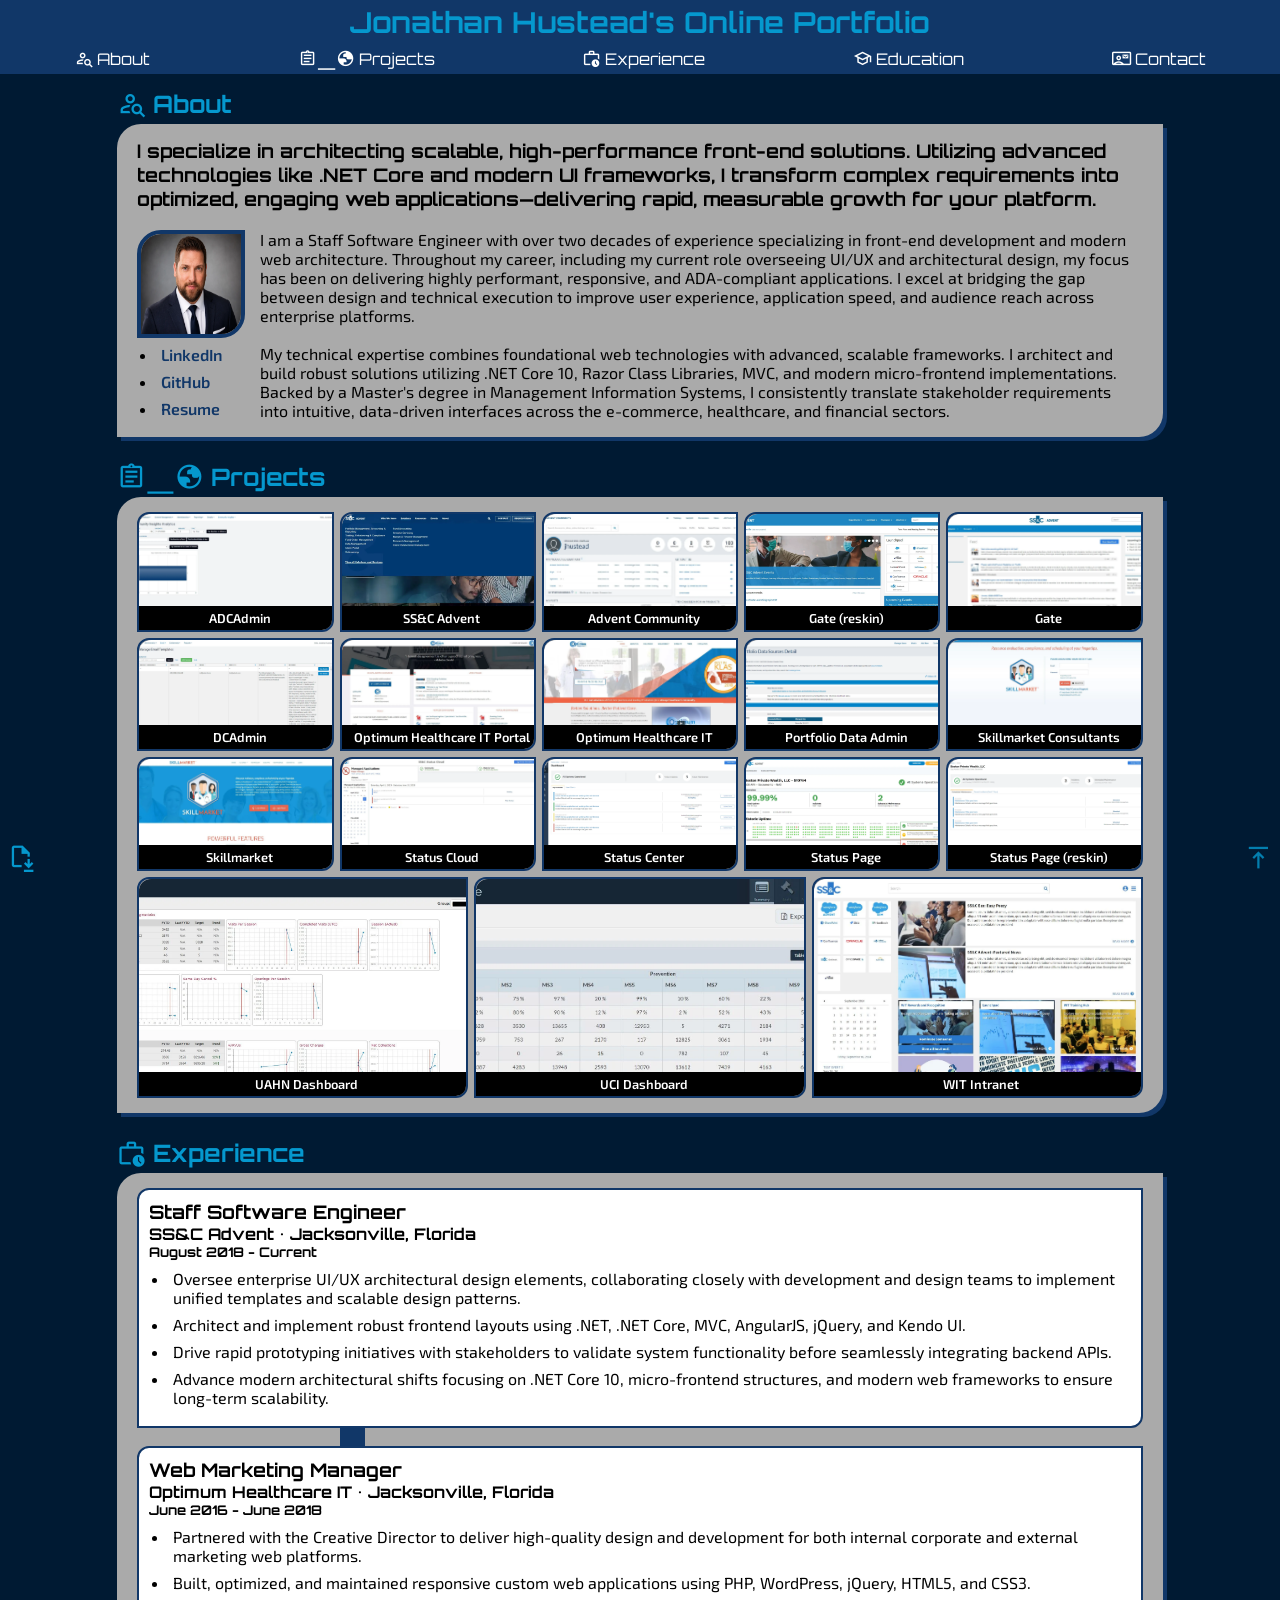
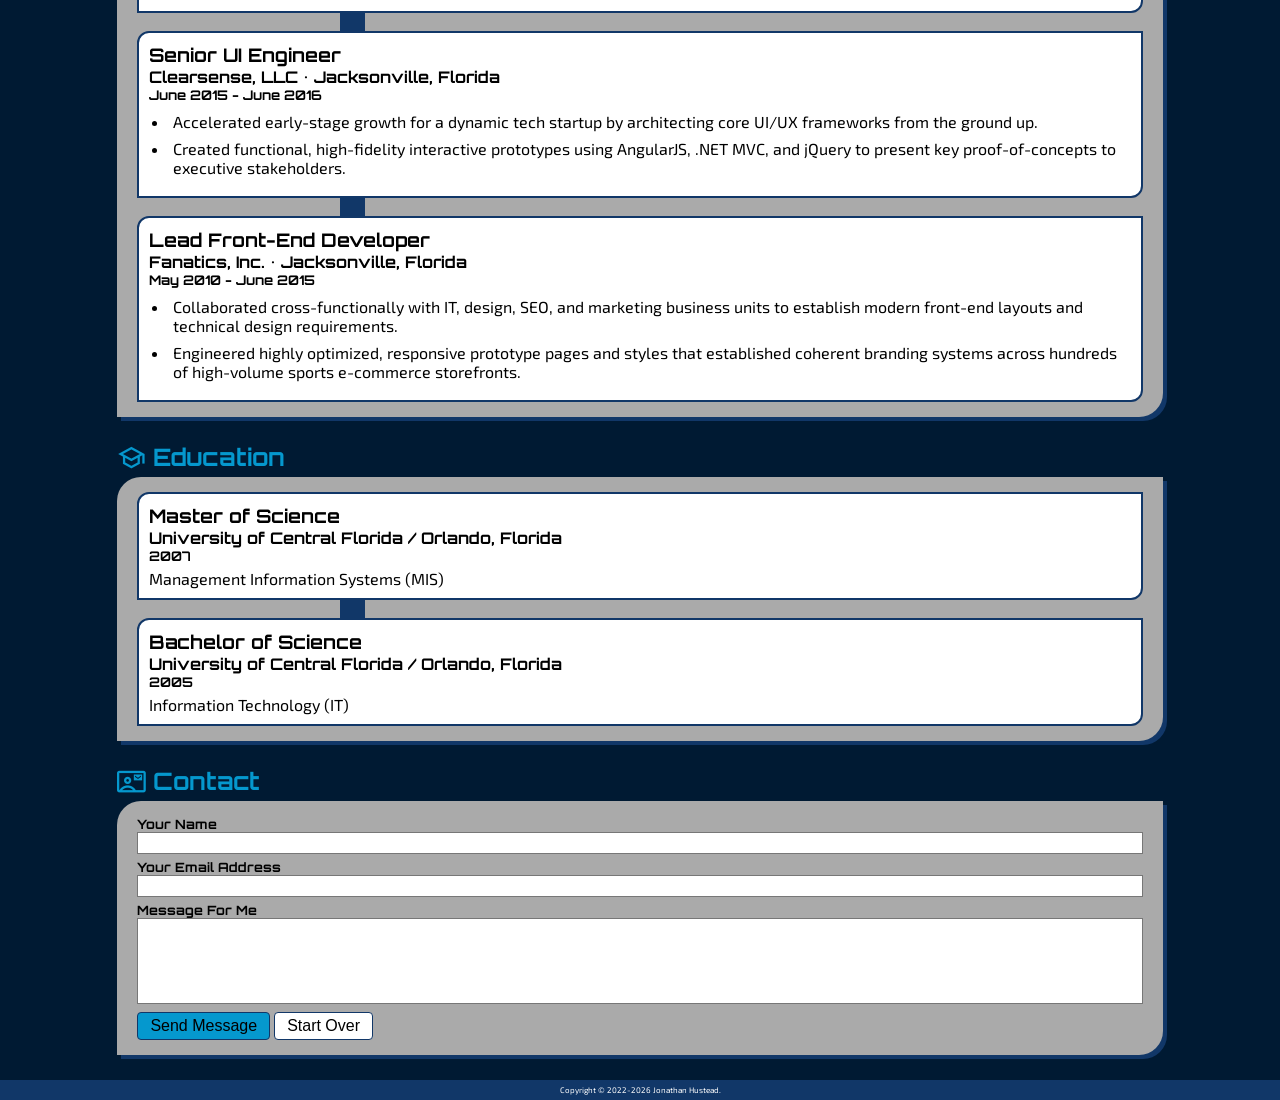
==== commit 4a359b77: "Updated headshot, favicon" ====
--- a/index.html
+++ b/index.html
@@ -138,7 +138,7 @@
             <div>
               <img
                 id="about-img"
-                src="images/jonathanhustead.webp"
+                src="images/headshot.webp"
                 alt="Jonathan Hustead"
                 width="100"
                 height="100"
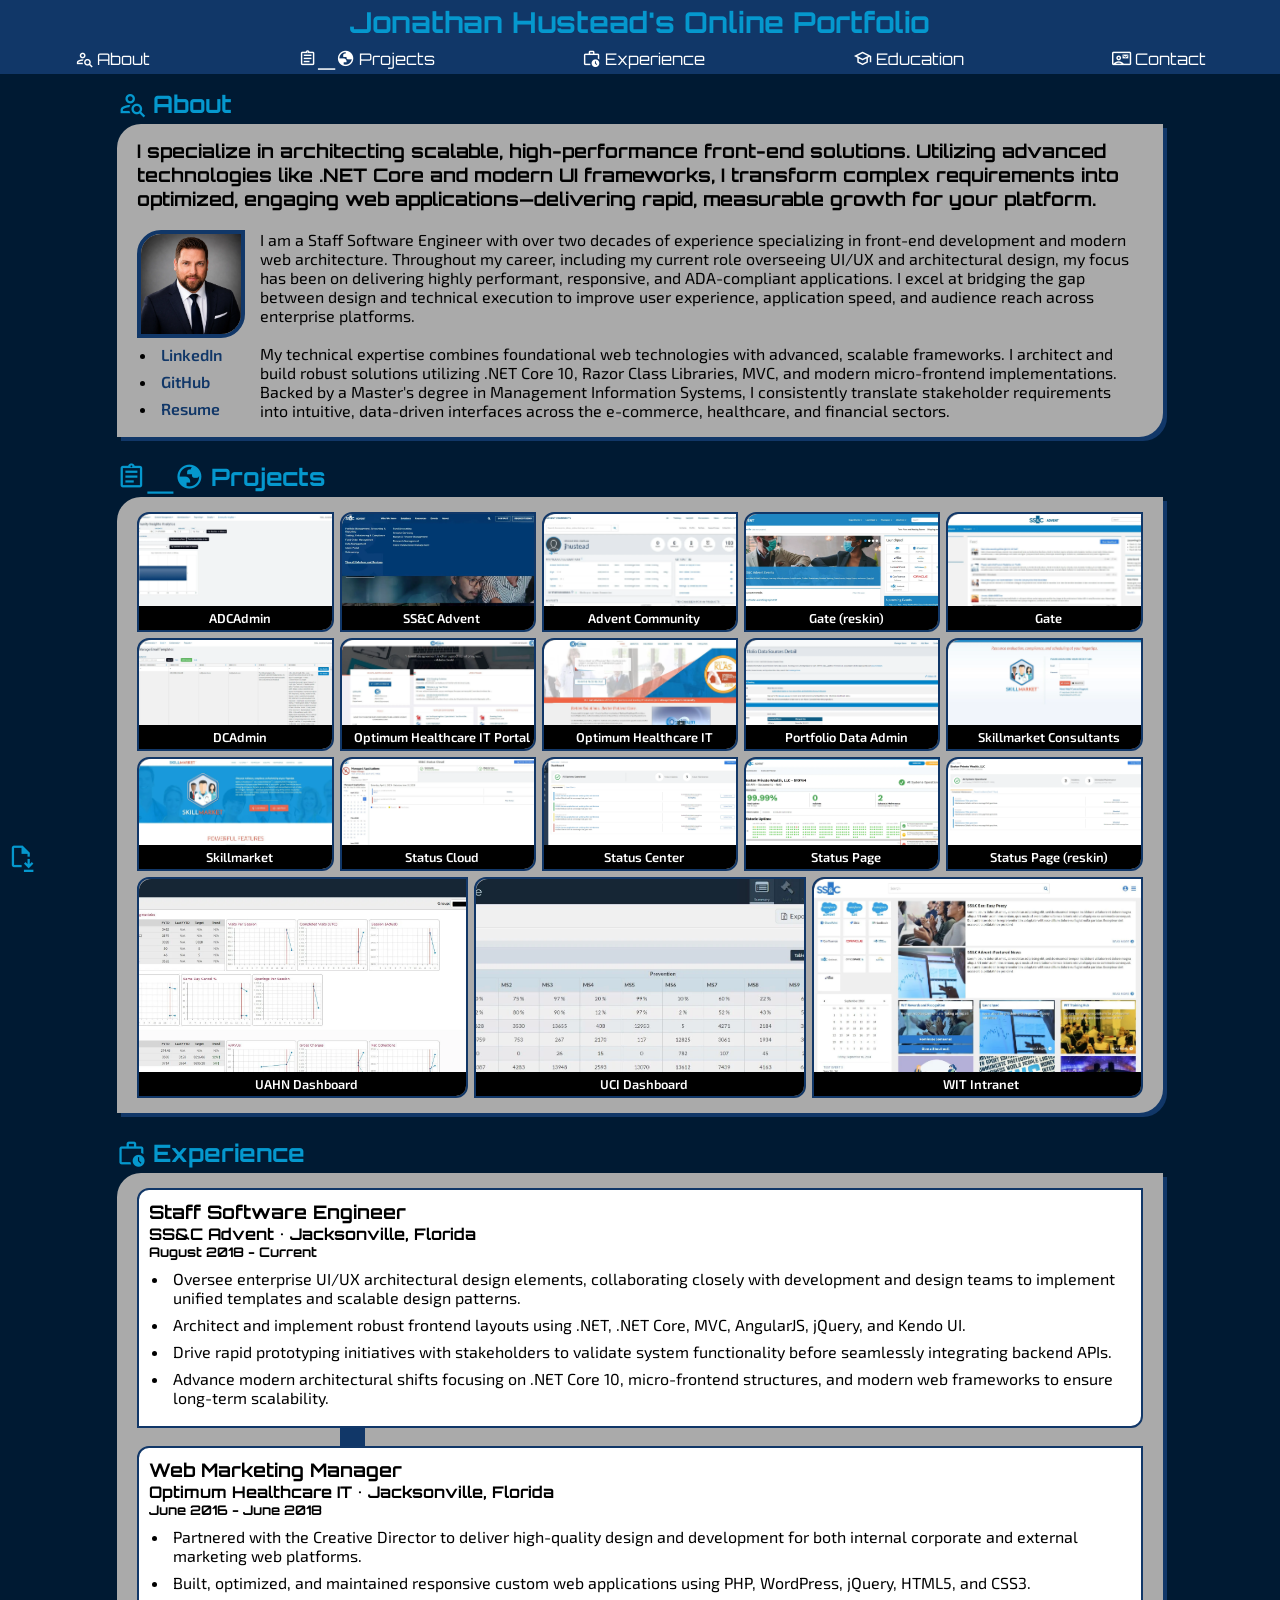
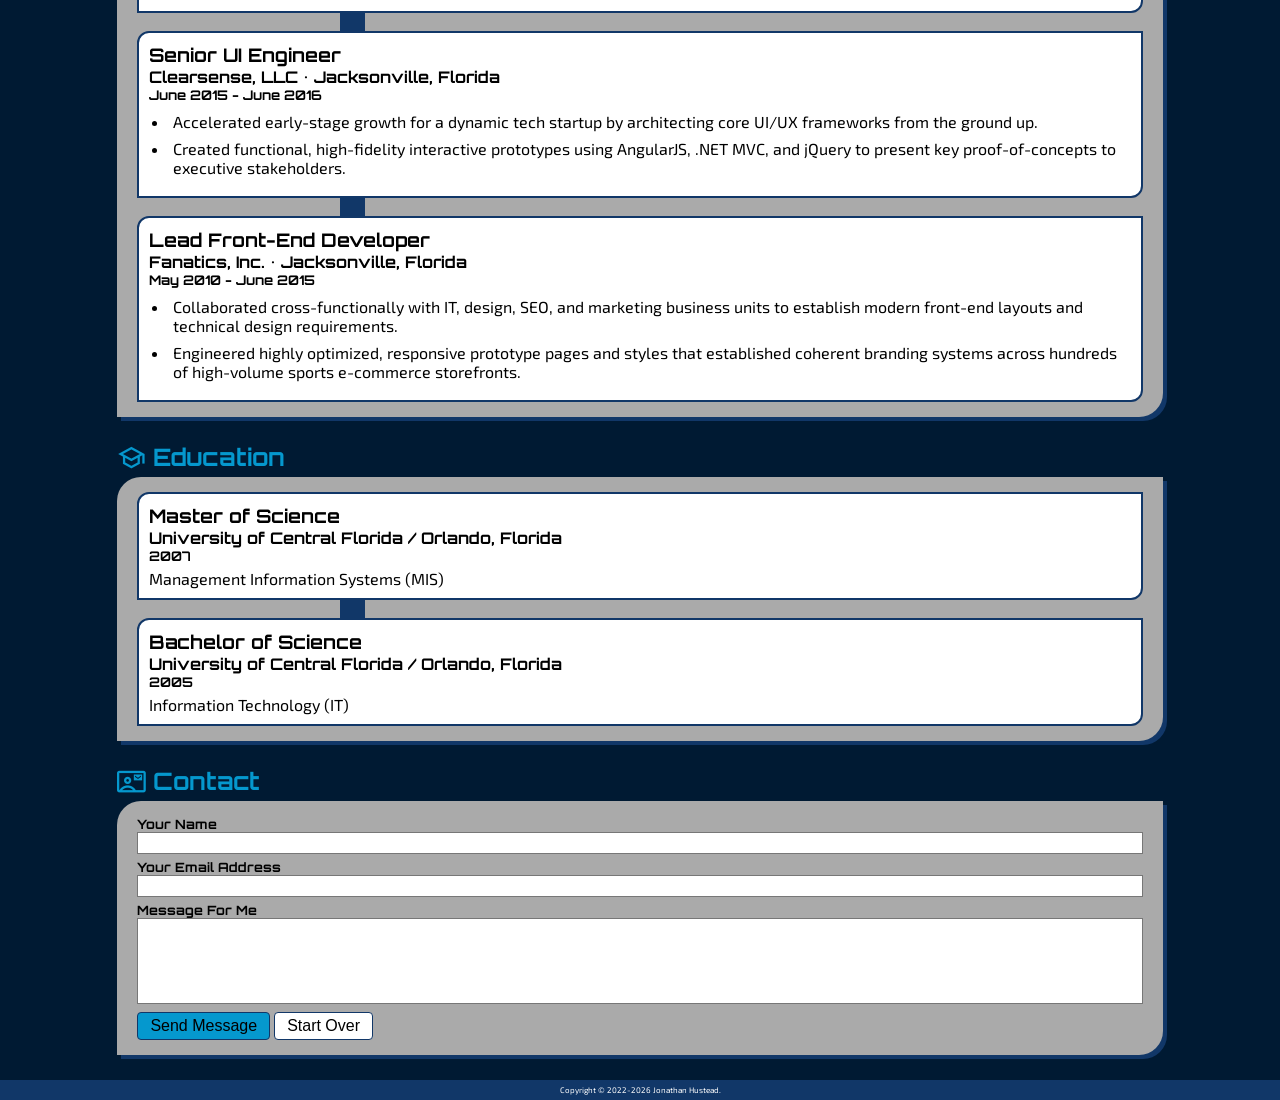
==== commit dd730f87: "Updated headshot dimensions to square" ====
--- a/index.html
+++ b/index.html
@@ -138,7 +138,7 @@
             <div>
               <img
                 id="about-img"
-                src="images/headshot.webp"
+                src="images/headshot_square.webp"
                 alt="Jonathan Hustead"
                 width="100"
                 height="100"
